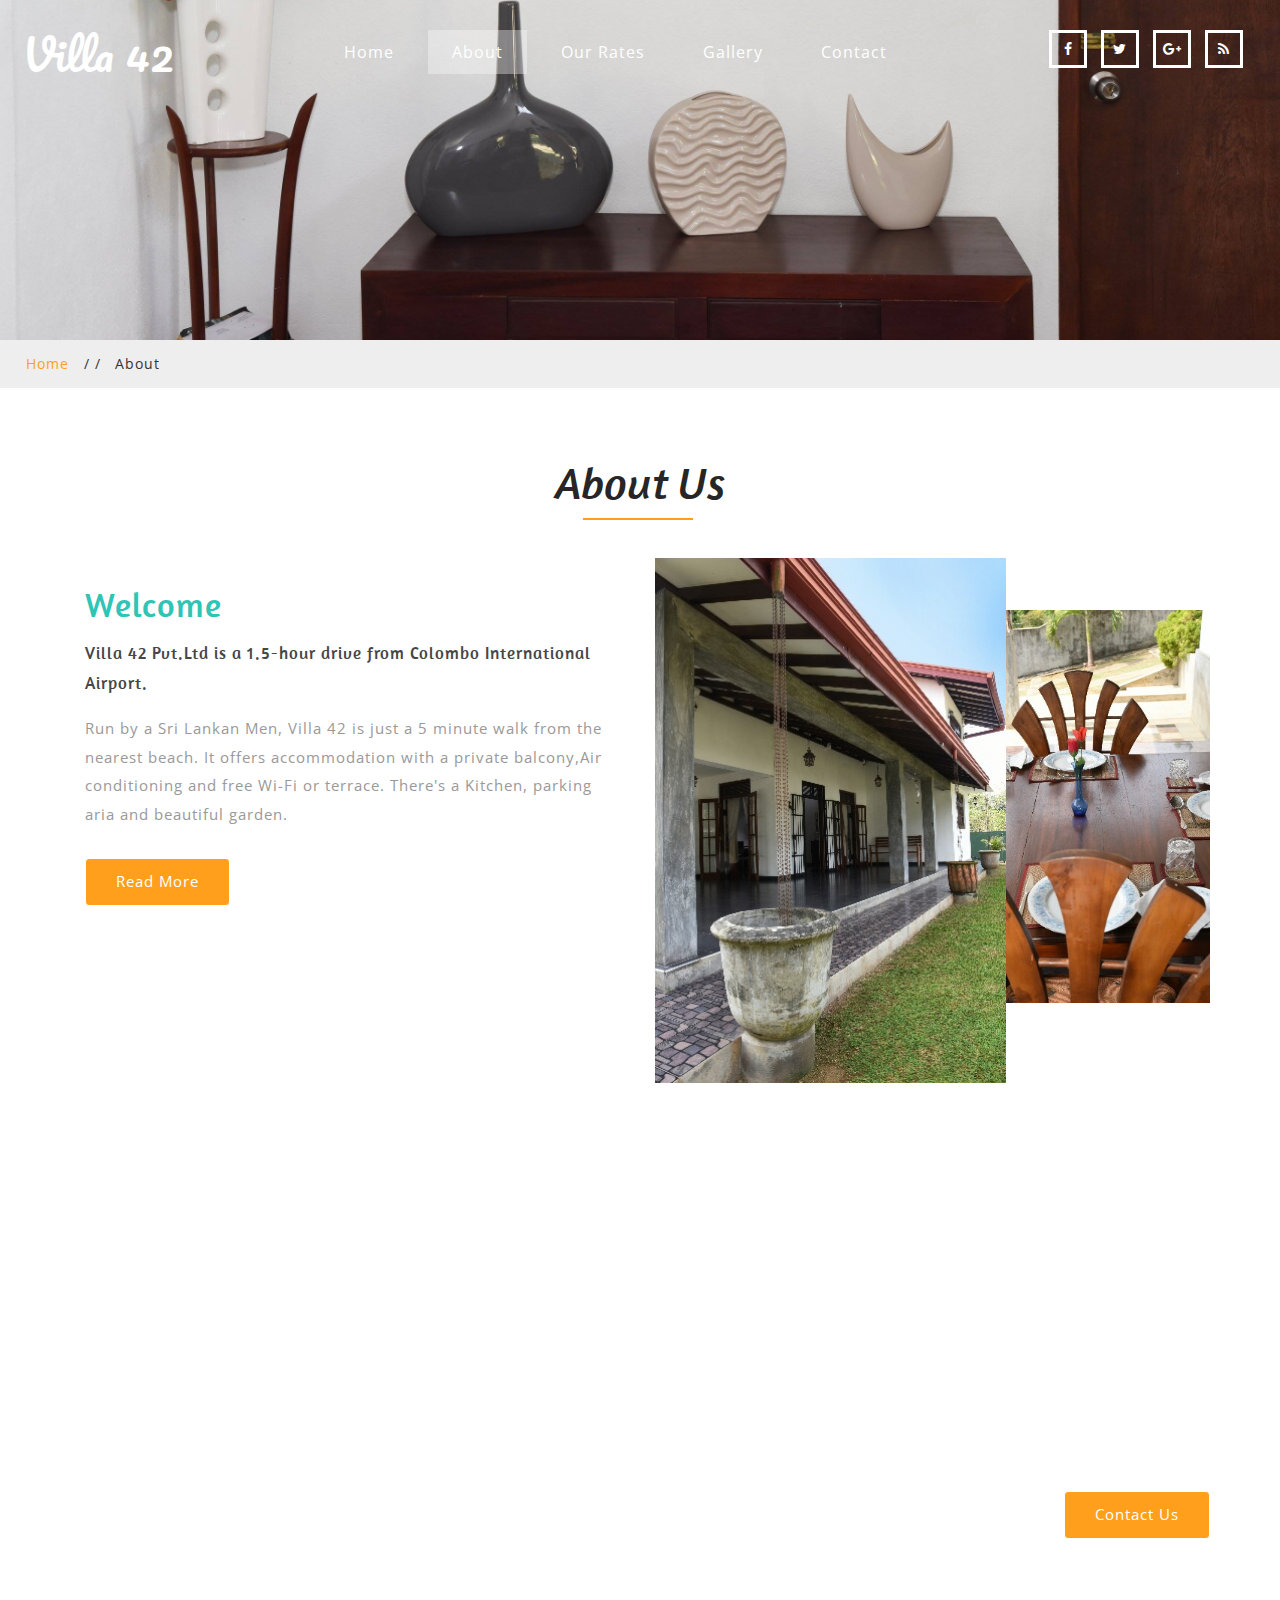
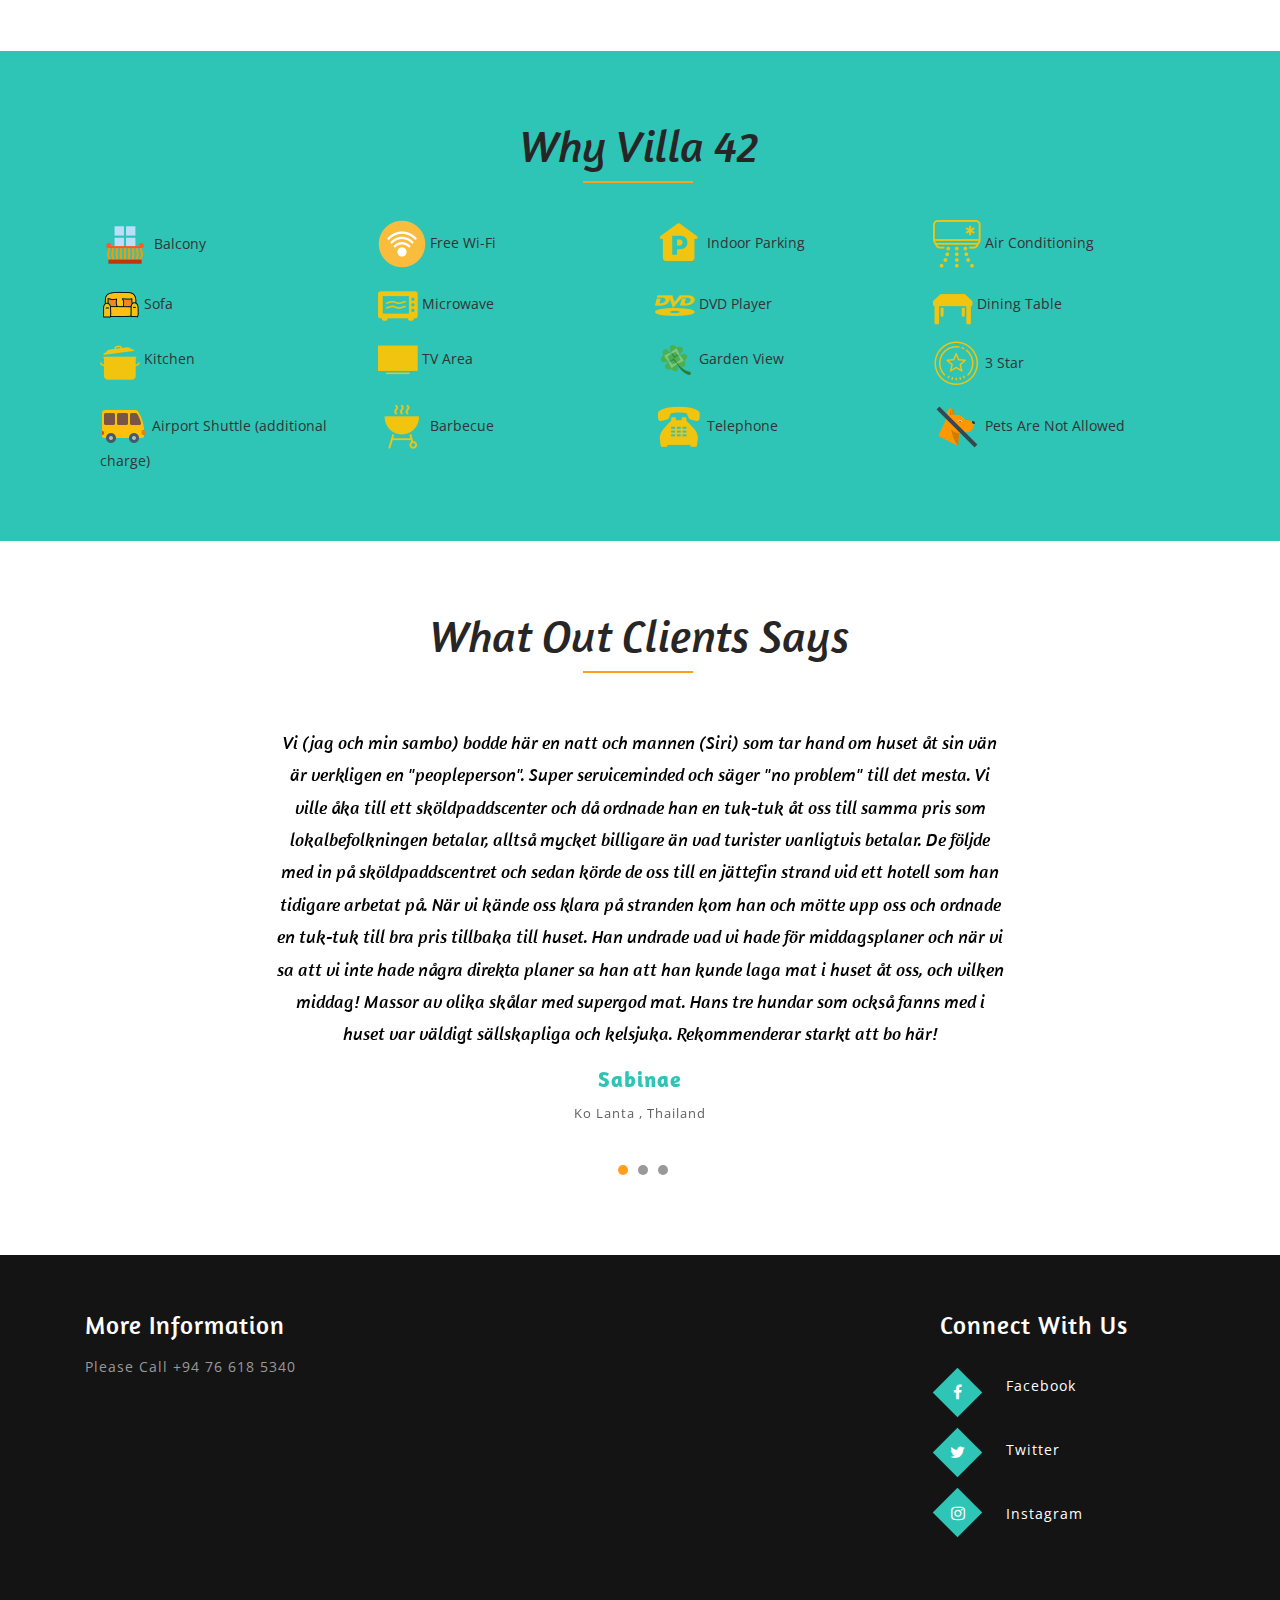
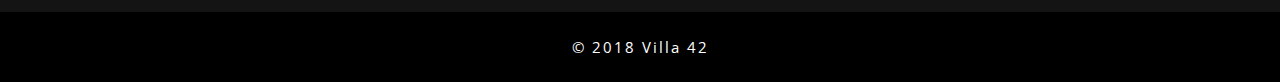
==== about.html @ 4c515edf "initial" ====
<!DOCTYPE html>
<html lang="zxx">

    <head>
        <title>Villa 42 ahungalla  Travel Category Bootstrap Responsive WebSite</title>
        <!-- Meta tag Keywords -->
        <meta name="viewport" content="width=device-width, initial-scale=1">
        <meta charset="UTF-8" />
        <meta name="keywords" content="Villa 42 ahungalla  Travel Category Bootstrap Responsive WebSite, Android Compatible web template, Smartphone Compatible web template, free webdesigns for Nokia, Samsung, LG, SonyEricsson, Motorola web design"
              />
        
        <script>
            addEventListener("load", function () {
                setTimeout(hideURLbar, 0);
            }, false);

            function hideURLbar() {
                window.scrollTo(0, 1);
            }
        </script>
        <!--// Meta tag Keywords -->

        <!-- Custom-Files -->
        <link rel="stylesheet" href="css/bootstrap.css">
        <!-- Bootstrap-Core-CSS -->
        <link rel="stylesheet" href="css/style.css" type="text/css" media="all" />
        <!-- Style-CSS -->
        <link href="css/font-awesome.css" rel="stylesheet">
        <!-- Font-Awesome-Icons-CSS -->
        <!-- //Custom-Files -->

        <!-- Web-Fonts -->
        
        <link href="//fonts.googleapis.com/css?family=Pacifico&amp;subset=cyrillic,latin-ext,vietnamese" rel="stylesheet">
        <link href="//fonts.googleapis.com/css?family=Amaranth:400,400i,700,700i" rel="stylesheet">
        <link href="//fonts.googleapis.com/css?family=Open+Sans:300,300i,400,400i,600,600i,700,700i,800,800i" rel="stylesheet">
        <!-- //Web-Fonts -->

    </head>

    <body>
        <!-- header -->
        <div class="header-w3l">
            <!-- navigation -->
            <div class="nav-agile">
                <nav class="navbar navbar-default">
                    <div class="navbar-header logo-w3layouts">
                        <button type="button" class="navbar-toggle collapsed" data-toggle="collapse" data-target="#bs-example-navbar-collapse-1">
                            <span class="sr-only">Toggle navigation</span>
                            <span class="icon-bar"></span>
                            <span class="icon-bar"></span>
                            <span class="icon-bar"></span>
                        </button>
                        <!-- logo -->
                        <h1>
                            <a href="index.html">Villa 42</a>
                        </h1>
                        <!-- //logo -->
                    </div>
                    <!-- navbar-header -->
                    <div class="collapse navbar-collapse" id="bs-example-navbar-collapse-1">
                        <div class="w3l-navtop">
                            <ul class="nav navbar-nav navbar-right">
                                <li>
                                    <a href="index.html">Home</a>
                                </li>
                                <li>
                                    <a href="about.html" class="active">About</a>
                                </li>
                                <li>

                                    <a href="ourRates.html">Our Rates</a>

                                </li>
                                <li>
                                    <a href="gallery.html">Gallery</a>
                                </li>
                                <li>
                                    <a href="contact.html">Contact</a>
                                </li>
                            </ul>
                        </div>
                        <!-- social icons -->
                        <div class="social-icons">
                            <ul>
                                <li>
                                    <a href="#" class="fa fa-facebook icon-border facebook"> </a>
                                </li>
                                <li>
                                    <a href="#" class="fa fa-twitter icon-border twitter"> </a>
                                </li>
                                <li>
                                    <a href="#" class="fa fa-google-plus icon-border googleplus"> </a>
                                </li>
                                <li>
                                    <a href="#" class="fa fa-rss icon-border rss"> </a>
                                </li>
                            </ul>
                        </div>
                        <!-- //social icons -->
                        <div class="clearfix"> </div>
                    </div>
                </nav>
                <div class="clearfix"> </div>
            </div>
        </div>
        <!-- //navigation -->
        <!-- //header -->

        <!-- banner -->
        <div class="inner_banner_agile">

        </div>
        <!--//banner -->
        <!-- short -->
        <div class="services-breadcrumb">
            <div class="inner_breadcrumb">
                <ul class="short_ls">
                    <li>
                        <a href="index.html">Home</a>
                        <span>/ /</span>
                    </li>
                    <li>About</li>
                </ul>
            </div>
        </div>
        <!-- //short-->
        <!-- //banner -->

        <!-- about -->
        <div class="welcome" id="about">
            <div class="container">
                <h3 class="title">About Us</h3>
                <div class="col-md-6 welcome-left">
                    <h3>Welcome</h3>
                    <h4>Villa 42 Pvt.Ltd is a 1.5-hour drive from Colombo 
                        International Airport.</h4>
                    <p>Run by a Sri Lankan Men, Villa 42 is just a 5 minute walk from the 
                        nearest beach. It offers accommodation with a private balcony,Air conditioning and free Wi-Fi or 
                        terrace. There's a Kitchen, parking aria and beautiful garden.
                    </p>
                    <div class="readmore-w3-agileits about-read">
                        <a href="#" data-toggle="modal" data-target="#myModal1">Read More</a>
                    </div>
                </div>
                <div class="col-md-6 welcome-right">
                    <div class="welcome-right-top">
                        <img src="images/ab.jpg" alt="Beauty">
                    </div>
                    <div class="welcome-right-bottom">
                        <img src="images/ab1.jpg" alt="Beauty">
                    </div>
                    <div class="clearfix"> </div>
                </div>
                <div class="clearfix"> </div>
            </div>
        </div>
        <!-- modal (popup) -->
        <div class="modal fade" id="myModal1" tabindex="-1" role="dialog">
            <div class="modal-dialog">
                <!-- Modal content-->
                <div class="modal-content">
                    <div class="modal-header">
                        <button type="button" class="close" data-dismiss="modal">&times;</button>
                        <h4>Vills 42</h4>
                        <p>Accomadations</p>
                        <img src="images/3.jpg" alt="" />
                        <span>All rooms are equipped with air conditioning and free Wi-Fi. The rooms have a seating area and a private
                            bathroom. Enjoy garden views in all rooms.
                            A continental or Asian breakfast can be enjoyed at the property.

                            A variety of popular activities are available in the area around the property, including cycling and fishing.


                            Hikkaduwa is 21 km from the accommodation, while Bentota is 13 km away. </span>
                    </div>
                </div>

            </div>
        </div>
        <!-- //modal (popup) -->
        <!-- //about -->

        <!-- middle section -->
        <div class="middle-w3l">
            <div class="container">
                <div class="middle-left-w3l">
                    <h4>Find Travel Perfection With the Professionalism of Experts</h4>

                    <div class="readmore-w3-agileits about-read">
                        <a href="contact.html">Contact Us</a>
                    </div>
                </div>
            </div>
        </div>
        <!-- //middle section -->



        <!-- services -->
        <div class="wthree_services" id="services">
            <div class="container">
                <h3 class="title">Why Villa 42</h3>
                <div class="col-md-12 col-xs-12">
                    <div class="col-md-3 col-xs-3">
                        <img src="[data-uri]">
                        <span>Balcony</span>
                    </div>
                    <div class="col-md-3 col-xs-3">
                        <img src="[data-uri]">
                        <span>Free Wi-Fi</span>
                    </div>
                    <div class="col-md-3 col-xs-3">
                        <img src="[data-uri]">
                        <span>Indoor Parking</span>
                    </div>
                    <div class="col-md-3 col-xs-3">
                        <img src="[data-uri]">
                        <span>Air Conditioning</span>
                    </div>
                </div>
                    <div class="col-md-12 col-xs-12" style="margin-top: 15px">
                    <div class="col-md-3 col-xs-3">
                        <img src="[data-uri]">
                        <span>Sofa</span>
                    </div>
                    <div class="col-md-3 col-xs-3">
                        <img src="[data-uri]">
                        <span>Microwave</span>
                    </div>
                    <div class="col-md-3 col-xs-3">
                        <img src="[data-uri]">
                        <span>DVD Player</span>
                    </div>
                    <div class="col-md-3 col-xs-3">
                        <img src="[data-uri]">
                        <span>Dining Table</span>
                    </div>
                </div>
                <div class="col-md-12 col-xs-12" style="margin-top: 15px">
                    <div class="col-md-3 col-xs-3">
                        <img src="[data-uri]">
                        <span>Kitchen</span>
                    </div>
                    <div class="col-md-3 col-xs-3">
                        <img src="[data-uri]">
                        <span>TV Area</span>
                    </div>
                    <div class="col-md-3 col-xs-3">
                        <img src="[data-uri]">
                        <span>Garden View</span>
                    </div>
                    <div class="col-md-3 col-xs-3">
                        <img src="[data-uri]">
                        <span>3 Star </span>
                    </div>
                </div>
                <div class="col-md-12 col-xs-12" style="margin-top: 15px">
                    <div class="col-md-3 col-xs-3">
                        <img src="[data-uri]">
                        <span>Airport Shuttle (additional charge)</span>
                    </div>
                    <div class="col-md-3 col-xs-3">
                        <img src="[data-uri]">
                        <span>Barbecue</span>
                    </div>
                    <div class="col-md-3 col-xs-3">
                        <img src="[data-uri]">
                        <span>Telephone</span>
                    </div>
                    <div class="col-md-3 col-xs-3">
                        <img src="[data-uri]">
                        <span>Pets Are Not Allowed </span>
                    </div>
                </div>


                <!-- //another-section -->
            </div>
        </div>
        <!-- //services -->

        <!-- testimonials -->
        <div class="testimonials">
            <div class="container">
                <h3 class="title">What Out Clients Says</h3>

                <div class="w3_testimonials_grids">
                    <section class="slider">
                        <div class="flexslider">
                            <ul class="slides">
                                <li>
                                    <div class="w3_testimonials_grid">
                                        <h4>
                                            <i>
                                                Vi (jag och min sambo) bodde här en natt och mannen (Siri) som tar hand om huset åt sin vän är verkligen en "peopleperson". Super serviceminded och säger "no problem" till det mesta. Vi ville åka till ett sköldpaddscenter och då ordnade han en tuk-tuk åt oss till samma pris som lokalbefolkningen betalar, alltså mycket billigare än vad turister vanligtvis betalar. De följde med in på sköldpaddscentret och sedan körde de oss till en jättefin strand vid ett hotell som han tidigare arbetat på. När vi kände oss klara på stranden kom han och mötte upp oss och ordnade en tuk-tuk till bra pris tillbaka till huset. Han undrade vad vi hade för middagsplaner och när vi sa att vi inte hade några direkta planer sa han att han kunde laga mat i huset åt oss, och vilken middag! Massor av olika skålar med supergod mat. Hans tre hundar som också fanns med i huset var väldigt sällskapliga och kelsjuka. Rekommenderar starkt att bo här!
                                            </i>
                                        </h4>
                                        <h5>Sabinae</h5>
                                        <p>Ko Lanta , Thailand</p>
                                    </div>
                                </li>
                                <li>
                                    <div class="w3_testimonials_grid">
                                        <img src="images/te2.jpg" alt=" " class="img-responsive" />
                                        <h4>
                                            <i>
                                                "Siri" is one of he best housekeeper !!! villa is very good and comfortable ! Food is very delicious 👍🏻 We are very satisfied! Very good 

                                            </i>
                                        </h4>
                                        <h5>joena</h5>
                                        <p>France</p>
                                    </div>
                                </li>
                                <li>
                                    <div class="w3_testimonials_grid">
                                        <img src="images/te3.jpg" alt=" " class="img-responsive" />
                                        <h4>
                                            <i>
                                                Остановились в данной вилле на неделю. Приветливый хозяин, чистые комнаты, горячая и холодная вода. В номера были только вентиляторы, но я видел что хозяин планировал установить кондиционеры.
                                                Вилла расположена в 30 минутах ходьбы до пляжа. Дорога полностью асфальтирована. По пути есть магазины с фруктами и продуктами. Владелец может организовать трансфер и покупку продукции и сувениров, а также может приготовить завтрак, обед и ужин. 
                                                Место очень красивое. 
                                                Реко.
                                            </i>
                                        </h4>
                                        <h5>Aleksandra V</h5>
                                        <p>Russia</p>
                                    </div>
                                </li>
                            </ul>
                        </div>
                    </section>

                </div>
            </div>
        </div>
        <!-- //testimonials -->

        <!-- footer -->
        <div class="footer">
            <div class="container">
                <div class="footer-row w3layouts-agile">
                    <div class="col-md-4 col-xs-4 footer-grids">
                        <h2>More Information</h2>
                        <p class="footer-one-w3ls">Please Call +94 76 618 5340 </p>
                    </div>
                    <div class="col-md-5 col-xs-5 footer-grids w3l-agileits">

                    </div>
                    <div class="col-md-3 col-xs-3 footer-grids social-agileits">
                        <h3>Connect With Us</h3>
                        <div class="social-w3l">
                            <ul>
                                <li>
                                    <a href="#" class="wthree_facebook">
                                        <i class="fa fa-facebook" aria-hidden="true"></i>
                                    </a>
                                </li>
                                <li>
                                    <a href="#" class="wthree_twitter">
                                        <i class="fa fa-twitter" aria-hidden="true"></i>
                                    </a>
                                </li>
                                <li>
                                    <a href="#" class="wthree_instagram">
                                        <i class="fa fa-instagram" aria-hidden="true"></i>
                                    </a>
                                </li>
                            </ul>
                        </div>
                        <div class="social-w3r">
                            <ul>
                                <li>
                                    <a href="#">Facebook</a>
                                </li>
                                <li>
                                    <a href="#">Twitter</a>
                                </li>
                                <li>
                                    <a href="#">Instagram</a>
                                </li>
                            </ul>
                        </div>
                    </div>
                    <div class="clearfix"> </div>
                </div>
            </div>
        </div>
        <!-- copyright -->
        <div class="copy-section">
            <p>© 2018 Villa 42
            </p>
        </div>
        <!-- //copyright -->
        <!-- //footer -->


        <!-- Js files -->
        <!-- JavaScript -->
        <script src="js/jquery-2.2.3.min.js"></script>
        <!-- Default-JavaScript-File -->
        <script src="js/bootstrap.js"></script>
        <!-- Necessary-JavaScript-File-For-Bootstrap -->

        <!-- flexSlider (for testimonials) -->
        <link rel="stylesheet" href="css/flexslider.css" type="text/css" media="screen" property="" />
        <script defer src="js/jquery.flexslider.js"></script>
        <script>
            $(window).load(function () {
                $('.flexslider').flexslider({
                    animation: "slide",
                    start: function (slider) {
                        $('body').removeClass('loading');
                    }
                });
            });
        </script>
        <!-- //flexSlider (for testimonials) -->

        <!-- smooth scrolling -->
        <script src="js/SmoothScroll.min.js"></script>
        <!-- //smooth scrolling -->

        <!-- start-smoth-scrolling -->
        <script src="js/move-top.js"></script>
        <script src="js/easing.js"></script>
        <script>
            jQuery(document).ready(function ($) {
                $(".scroll").click(function (event) {
                    event.preventDefault();
                    $('html,body').animate({
                        scrollTop: $(this.hash).offset().top
                    }, 1000);
                });
            });
        </script>
        <!-- start-smoth-scrolling -->

        <!-- smooth scrolling-bottom-to-top -->
        <script>
            $(document).ready(function () {
                /*
                 var defaults = {
                 containerID: 'toTop', // fading element id
                 containerHoverID: 'toTopHover', // fading element hover id
                 scrollSpeed: 1200,
                 easingType: 'linear' 
                 };
                 */
                $().UItoTop({
                    easingType: 'easeOutQuart'
                });
            });
        </script>
        <a href="#" id="toTop" style="display: block;">
            <span id="toTopHover" style="opacity: 1;"> </span>
        </a>
        <!-- //smooth scrolling-bottom-to-top -->
        <!-- //Js files -->
        <!-- WhatsHelp.io widget -->
        <script type="text/javascript">
            (function () {
                var options = {
                    facebook: "179689912731201", // Facebook page ID
                    whatsapp: "+94766185340", // WhatsApp number
                    call_to_action: "Message us", // Call to action
                    button_color: "#FF6550", // Color of button
                    position: "left", // Position may be 'right' or 'left'
                    order: "facebook,whatsapp", // Order of buttons
                };
                var proto = document.location.protocol, host = "whatshelp.io", url = proto + "//static." + host;
                var s = document.createElement('script');
                s.type = 'text/javascript';
                s.async = true;
                s.src = url + '/widget-send-button/js/init.js';
                s.onload = function () {
                    WhWidgetSendButton.init(host, proto, options);
                };
                var x = document.getElementsByTagName('script')[0];
                x.parentNode.insertBefore(s, x);
            })();
        </script>
        <!-- /WhatsHelp.io widget -->

    </body>

</html>
---- css/style.css ----
body {
    padding: 0;
    margin: 0;
    background: #FFF;
    font-family: 'Open Sans', sans-serif;
}

body a {
    transition: 0.5s all;
    -webkit-transition: 0.5s all;
    -moz-transition: 0.5s all;
    -o-transition: 0.5s all;
    -ms-transition: 0.5s all;
    text-decoration: none;
}

body a:hover {
    text-decoration: none;
}

body a:focus,
a:hover {
    text-decoration: none;
}

input[type="button"],
input[type="submit"] {
    transition: 0.5s all;
    -webkit-transition: 0.5s all;
    -moz-transition: 0.5s all;
    -o-transition: 0.5s all;
    -ms-transition: 0.5s all;
}

h1,
h2,
h3,
h4,
h5,
h6 {
    margin: 0;
    padding: 0;
    font-family: 'Amaranth', sans-serif;
}

p {
    margin: 0;
    padding: 0;
    font-family: 'Open Sans', sans-serif;
    font-size: 15px;
    letter-spacing: 1px;
    line-height: 1.9;
    color: #999;
}

ul,
ol {
    margin: 0;
    padding: 0;
}

label {
    margin: 0;
}

a:focus,
a:hover {
    text-decoration: none;
    outline: none
}

/*-- //Reset Code --*/

/*-- header --*/

.header-w3l {
    position: absolute;
    z-index: 999;
    width: 100%;
    margin-top: 30px;
}

/*-- logo --*/

.logo-w3layouts h1 a {
    color: #fff;
    font-size: 43px;
    font-family: 'Pacifico', cursive;
    margin-left: 22px;
    display: inline-block;
}

/*-- //logo --*/

.w3l-navtop {
    float: left;
    width: 60%;
}

.navbar-default {
    background: none;
    border: none;
}

.navbar-default .navbar-nav>.active>a,
.navbar-default .navbar-nav>.active>a:hover,
.navbar-default .navbar-nav>.active>a:focus {
    color: #99abd5;
    background: none !important;
}

.navbar-default .navbar-nav>li>a {
    font-size: 16px;
    color: #fff;
    letter-spacing: 1px;
    padding: 12px 24px;
    margin: 0 5px;
}

.navbar-default .navbar-nav>li>a:hover,
.navbar-default .navbar-nav>li>a:focus,
.navbar-default .navbar-nav li a.active {
    color: #fff;
    background: rgba(253, 251, 251, 0.36);
}

.navbar-right {
    margin-right: 0px;
}

.navbar-collapse {
    padding: 0;
}

/*-- nav-effect --*/

.nav>li {
    border-right: none;
}

.navbar-nav>li>.dropdown-menu {
    margin-top: 10px;
}

.dropdown-menu li a.active {
    background-color: #2ec4b6 !important;
}

/*-- //nav-effect --*/

.navbar-default .navbar-brand {
    color: #fff;
}

.navbar-default .navbar-brand:hover,
.navbar-default .navbar-brand:focus {
    color: #fff;
    background-color: transparent;
}

.navbar-brand {
    height: initial;
    padding: 0;
    font-size: 18px;
    line-height: initial;
}

.navbar {
    margin-bottom: 0;
}

.agile_short_dropdown {
    border-radius: 0;
    background: #ffffff;
    text-align: center;
    padding: 0;
    border: none;
}

.agile_short_dropdown li a {
    text-transform: capitalize;
    color: #212121;
    letter-spacing: 1.5px;
    font-size: 14px;
    font-weight: 600;
    padding: .8em 0;
    border-bottom: 1px solid #ececef;
}

.agile_short_dropdown>li>a:hover {
    color: #fff;
    text-decoration: none;
    background-color: #2ec4b6;
}

.navbar-default .navbar-nav>.open>a,
.navbar-default .navbar-nav>.open>a:hover,
.navbar-default .navbar-nav>.open>a:focus {
    color: #fff;
    background: rgba(253, 251, 251, 0.36);
}

.navbar-right .dropdown-menu {
    right: -17%;
}

/* navigation */

/*-- social-icons --*/

.social-icons {
    float: right;
    width: 23%;
    text-align: center;
}

.social-icons ul li {
    display: inline-block;
}

.social-icons ul li a.fa {
    font-size: 1em;
    color: #fff;
    line-height: 2.8em;
    text-align: center;
    vertical-align: top;
    overflow: hidden;
    margin: 0 5px;
    width: 38px;
    height: 38px;
}

.icon-border {
    position: relative;
}

.icon-border::before,
.icon-border::after {
    display: block;
    position: absolute;
    top: 0;
    left: 0;
    width: 100%;
    height: 100%;
    content: "";
}

.icon-border::before {
    z-index: 1;
    -webkit-transition: box-shadow 0.3s;
    -moz-transition: box-shadow 0.3s;
    -o-transition: box-shadow 0.3s;
    -ms-transition: box-shadow 0.3s;
    transition: box-shadow 0.3s;
}

.icon-border::before {
    -webkit-box-shadow: inset 0 0 0 3px #fff;
    -moz-box-shadow: inset 0 0 0 3px #fff;
    -o-box-shadow: inset 0 0 0 3px #fff;
    -ms-box-shadow: inset 0 0 0 3px #fff;
    box-shadow: inset 0 0 0 3px #fff;
}

/* facebook */

.icon-border.facebook:hover::before {
    -webkit-box-shadow: inset 0 0 0 48px #3b5998;
    -moz-box-shadow: inset 0 0 0 48px #3b5998;
    -o-box-shadow: inset 0 0 0 48px #3b5998;
    -ms-box-shadow: inset 0 0 0 48px #3b5998;
    box-shadow: inset 0 0 0 48px #3b5998;
}

/* twitter */

.icon-border.twitter:hover::before {
    -webkit-box-shadow: inset 0 0 0 48px #4099ff;
    -moz-box-shadow: inset 0 0 0 48px #4099ff;
    -o-box-shadow: inset 0 0 0 48px #4099ff;
    -ms-box-shadow: inset 0 0 0 48px #4099ff;
    box-shadow: inset 0 0 0 48px #4099ff;
}

/* google plus */

.icon-border.googleplus:hover::before {
    -webkit-box-shadow: inset 0 0 0 48px #d34836;
    -moz-box-shadow: inset 0 0 0 48px #d34836;
    -o-box-shadow: inset 0 0 0 48px #d34836;
    -ms-box-shadow: inset 0 0 0 48px #d34836;
    box-shadow: inset 0 0 0 48px #d34836;
}

/* rss */

.icon-border.rss:hover::before {
    -webkit-box-shadow: inset 0 0 0 48px #ee802f;
    -moz-box-shadow: inset 0 0 0 48px #ee802f;
    -o-box-shadow: inset 0 0 0 48px #ee802f;
    -ms-box-shadow: inset 0 0 0 48px #ee802f;
    box-shadow: inset 0 0 0 48px #ee802f;
}

/*-- //social-icons --*/

/*--banner-slider--*/

.slider-img {
    background: url(../images/2.jpg) no-repeat 0px 0px;
    background-size: cover;
    -webkit-background-size: cover;
    -moz-background-size: cover;
    -o-background-size: cover;
    -ms-background-size: cover;
    min-height: 794px;
}

.slider-img-2 {
    background: url(../images/1.jpg) no-repeat 0px 0px;
    background-size: cover;
    -webkit-background-size: cover;
    -moz-background-size: cover;
    -o-background-size: cover;
    -ms-background-size: cover;
    min-height: 794px;
}

.slider-img-3 {
    background: url(../images/3.jpg) no-repeat 0px 0px;
    background-size: cover;
    -webkit-background-size: cover;
    -moz-background-size: cover;
    -o-background-size: cover;
    -ms-background-size: cover;
    min-height: 794px;
}

.slider_banner_info {
    padding-top: 18em;
    text-align: center;
    width: 60%;
    margin: 0 auto;
}

.slider_banner_info h4 {
    font-size: 60px;
    color: #fff;
    font-weight: 600;
    letter-spacing: 3px;
    text-shadow: 1px 6px 9px #000;
}

.slider_banner_info h4 span {
    color: #ff9f1c;
}

.slider_banner_info p {
    color: #fff;
    font-size: 15px;
    letter-spacing: 3px;
    text-shadow: 2px 2px 3px #000;
    margin: 20px 0 50px;
}

.readmore-w3-agileits a {
    border: 1px solid #fff;
    background: rgba(16, 16, 16, 0.59);
    display: inline-block;
    text-decoration: none;
    color: #fff;
    font-size: 15px;
    letter-spacing: 1px;
    padding: 12px 30px;
    transition: 0.5s all;
    -webkit-transition: 0.5s all;
    -moz-transition: 0.5s all;
    -o-transition: 0.5s all;
    -ms-transition: 0.5s all;
}

.readmore-w3-agileits a:hover {
    color: #fff;
    background: #000;
    transition: 0.5s all;
    -webkit-transition: 0.5s all;
    -moz-transition: 0.5s all;
    -o-transition: 0.5s all;
    -ms-transition: 0.5s all;
}

/*-- model --*/

.modal-header h4 {
    color: #ff9f1c;
    font-size: 34px;
    letter-spacing: 2px;
    text-align: center;
    font-family: 'Pacifico', cursive;
}

.modal-header p {
    color: #000;
    font-size: 13px;
    text-align: center;
    margin: 10px 0;
}

.modal-header span {
    font-size: 15px;
    color: #999;
    letter-spacing: 1px;
    line-height: 1.9;
    display: inline-block;
    margin-top: 20px;
}

.modal-header img {
    float: left;
    width: 100%;
}

.modal-header {
    padding: 20px;
}

/*-- //model --*/

/* slider */

#slider2,
#slider3 {
    box-shadow: none;
    -moz-box-shadow: none;
    -webkit-box-shadow: none;
    margin: 0 auto;
}

.rslides_tabs li:first-child {
    margin-left: 0;
}

.rslides_tabs .rslides_here a {
    background: rgba(255, 255, 255, .1);
    color: #fff;
    font-weight: bold;
}

.events {
    list-style: none;
}

.callbacks {
    position: relative;
    list-style: none;
    overflow: hidden;
    width: 100%;
    padding: 0;
    margin: 0;
}

.callbacks li {
    position: absolute;
    width: 100%;
}

.callbacks img {
    position: relative;
    z-index: 1;
    height: auto;
    border: 0;
}

.callbacks .caption {
    display: block;
    position: absolute;
    z-index: 2;
    font-size: 20px;
    text-shadow: none;
    color: #fff;
    left: 0;
    right: 0;
    padding: 10px 20px;
    margin: 0;
    max-width: none;
    top: 10%;
    text-align: center;
}

.callbacks_nav {
    position: absolute;
    -webkit-tap-highlight-color: rgba(0, 0, 0, 0);
    bottom: -35%;
    left: 0;
    z-index: 3;
    text-indent: -9999px;
    overflow: hidden;
    text-decoration: none;
    width: 32px;
    height: 32px;
    display: none;
}

.callbacks_nav:hover {
    opacity: 0.5;
}

.callbacks_nav.next {
    left: auto;
    left: 51%;
}

.callbacks_nav.prev {
    right: auto;
    background-position: left top;
    left: 46%;
}

#slider3-pager a {
    display: inline-block;
}

#slider3-pager span {
    float: left;
}

#slider3-pager span {
    width: 100px;
    height: 15px;
    background: #fff;
    display: inline-block;
    border-radius: 30em;
    opacity: 0.6;
}

#slider3-pager .rslides_here a {
    background: #FFF;
    border-radius: 30em;
    opacity: 1;
}

#slider3-pager a {
    padding: 0;
}

#slider3-pager li {
    display: inline-block;
}

.rslides {
    position: relative;
    list-style: none;
    overflow: hidden;
    width: 100%;
    padding: 0;
}

.rslides li {
    -webkit-backface-visibility: hidden;
    position: absolute;
    display: none;
    width: 100%;
    left: 0;
    top: 0;
}

.rslides li {
    position: relative;
    display: block;
    float: left;
}

.rslides img {
    height: auto;
    border: 0;
}

.slider {
    position: relative;
}

.callbacks_tabs {
    list-style: none;
    position: absolute;
    bottom: 6%;
    left: 47%;
    padding: 0;
    margin: 0;
    z-index: 990;
    display: block;
    text-align: center;
}

.slider-top span {
    font-weight: 600;
}

.callbacks_tabs li {
    display: inline-block;
    margin: 0 5px;
}

/*----*/

.callbacks_tabs a {
    visibility: hidden;
}

.callbacks_tabs a:after {
    content: "\f111";
    font-size: 0;
    font-family: FontAwesome;
    visibility: visible;
    display: block;
    height: 14px;
    width: 14px;
    display: inline-block;
    background: #fff;
    border-radius: 50%;
    -webkit-border-radius: 50%;
    -o-border-radius: 50%;
    -moz-border-radius: 50%;
    -ms-border-radius: 50%;
}

.callbacks_here a:after {
    background: #ff9f1c;
}

/*-- //Slider --*/

/*-- welcome --*/

.welcome {
    padding: 5em 0 9em;
}

h3.title {
    color: #272525;
    font-size: 45px;
    text-align: center;
    font-style: italic;
    margin-bottom: 50px;
    position: relative;
}

h3.title:before {
    content: "";
    background: #ff9f1c;
    position: absolute;
    width: 110px;
    height: 2px;
    bottom: -25%;
    left: 45%;
}

.welcome-right {
    position: relative;
}

.welcome-left {
    margin-top: 2em;
}

.welcome-left h3 {
    color: #2ec4b6;
    font-size: 36px;
    letter-spacing: 1px;
}

.welcome-left h4 {
    color: #464646;
    font-size: 17px;
    line-height: 1.8;
    margin: 15px 0;
    letter-spacing: 1px;
}

.readmore-w3-agileits.about-read a {
    background: #ff9f1c;
    margin-top: 30px;
    border-radius: 4px;
}

.readmore-w3-agileits.about-read a:hover {
    background: #000;
}

.welcome-right-top img {
    width: 65%;
}

.welcome-right-bottom {
    position: absolute;
    top: 10%;
    z-index: -1;
    left: 54%;
}

.welcome-right-bottom img {
    width: 100%;
}

/*-- middle section --*/

.middle-w3l {
    background: url(../images/bg1.jpg) no-repeat fixed;
    background-size: cover;
    -webkit-background-size: cover;
    -moz-background-size: cover;
    -o-background-size: cover;
    -moz-background-size: cover;
    padding: 10em 0 8em;
}

.middle-left-w3l {
    text-align: right;
    width: 70%;
    float: right;
}

.middle-left-w3l h4 {
    color: #fff;
    font-size: 40px;
    line-height: 1.4;
}

.middle-left-w3l p {
    color: #fff;
    margin: 10px 0 20px;
}

/*-- //middle section --*/

/*-- tours section --*/

.trips-section,
.wthree_services,
.testimonials,
.team,
.w3_wthree_agileits_icons,
.typo,
.gallery,
.contact {
    padding: 5em 0;
}

.exce-grid1-mmstyle img {
    width: 100%;
}

.grid-ec1 {
    padding: 30px;
    border: 1px solid rgba(0, 0, 0, 0.25);
}

.grid-ec1 h3 {
    color: #000;
    font-size: 25px;
    line-height: 1.4;
}

.exce-grid1-mmstyle p {
    margin: 15px 0 20px;
}

.exce-grid1-mmstyle h4 {
    color: #3c3c3c;
    letter-spacing: 1px;
}

.exce-grid1-mmstyle i {
    color: #ff9f1c;
    font-size: 20px;
    margin-right: 12px;
}

.exce-grid1-mmstyle h4.w3l-name {
    margin-top: 14px;
}

/*-- //tours section --*/

/*-- services --*/

.wthree_services {
    background: #2ec4b6;
}

.wthree_services_left_grid1 {
    width: 65px;
    height: 65px;
    background: #ff9f1c;
    text-align: center;
    margin: 0 auto;
}

.wthree_services_left_grid1 i {
    font-size: 28px;
    color: #fff;
    line-height: 2.3;
}

.wthree_services_left_grid1 {
    transition: .5s ease-in;
    -webkit-transition: .5s ease-in;
    -moz-transition: .5s ease-in;
    -o-transition: .5s ease-in;
    -ms-transition: .5s ease-in;
}

.wthree_services_left:hover .wthree_services_left_grid1 {
    -webkit-transform: scale(1.10) translateZ(0px);
    transform: scale(1.10) translateZ(0px);
    -moz-transform: scale(1.10) translateZ(0px);
    -o-transform: scale(1.10) translateZ(0px);
    -ms-transform: scale(1.10) translateZ(0px);
    background: #000;
}

.wthree_services_left_grid_left {
    padding: 0;
}

.wthree_services_left_grid_left h3 {
    font-size: 24px;
    color: #fff;
    letter-spacing: 1px;
}

.wthree_services_left_grid_left p {
    color: #000;
    font-size: 14px;
    margin-top: 12px;
}

.wthree_about_grids {
    margin-top: 60px;
}

.wthree_about_grid_right iframe {
    width: 537px;
    height: 305px;
    border: none;
}

.wthree_about_grid_left {
    margin-top: 40px;
}

.wthree_about_grid_left h3 {
    color: #000;
    letter-spacing: 1px;
    font-size: 32px;
}

.wthree_about_grid_left p {
    color: #f3f3f3;
    margin-top: 16px;
}

/*-- //services --*/

/*-- Testimonials --*/

.testimonials span {
    color: #fff;
}

.w3_testimonials_grids {
    margin: 3em auto 0;
    width: 80%;
    text-align: center;
}

.w3_testimonials_grid h4 {
    font-size: 18px;
    color: #000;
    line-height: 1.8;
    margin: 16px auto;
    width: 80%;
}

.w3_testimonials_grid h5 {
    font-weight: 600;
    color: #2ec4b6;
    font-size: 22px;
    letter-spacing: 1px;
}

.w3_testimonials_grid p {
    color: #616060;
    margin-top: 10px;
    font-size: 13px;
}

.w3_testimonials_grid img {
    margin: 0 auto;
}

.w3_testimonials_grid {
    padding-bottom: 4em;
}

.w3_testimonials_grid h4 i img {
    margin: 0 10px !important;
    box-shadow: none;
}

/*-- //Testimonials --*/

/*-- footer --*/

.footer {
    padding: 4em 0;
    background-color: #151414;
}

.footer h3, .footer h2 {
    color: #fff;
    font-size: 25px;
    margin-bottom: 16px;
    letter-spacing: 1px;
}

p.footer-one-w3ls {
    font-size: 14px;
}

/* newsletter */

.footer-grids form {
    margin-top: 30px;
}

.footer-grids form input[type="email"] {
    width: 100%;
    padding: 12px;
    font-size: 15px;
    color: #000;
    outline: none;
    border: none;
    background: #fff;
    letter-spacing: 1px;
}

.footer-grids form input[type="submit"] {
    width: 46%;
    font-size: 16px;
    color: #fff;
    display: inherit;
    text-align: center;
    margin: 0 auto;
    outline: none;
    padding: 12px;
    border: none;
    letter-spacing: 1px;
    background: #ff9f1c;
    transition: 0.5s all;
    -webkit-transition: 0.5s all;
    -moz-transition: 0.5s all;
    -o-transition: 0.5s all;
    -ms-transition: 0.5s all;
    margin-top: 20px;
}

.footer-grids form input[type="submit"]:hover {
    background: #2ec4b6;
}

/* social icons */

.social-w3l ul li {
    display: block;
    font-weight: 600;
    margin: 1.5em 0em 1.8em;
    text-align: center;
}

.social-w3l ul li a {
    display: block;
    color: #fff;
    text-decoration: none;
    width: 35px;
    height: 35px;
    padding: 4px 0 0 0px;
    background: #2ec4b6;
    transform: rotate(45deg);
    line-height: 2em;
}

.social-w3l ul li a:hover {
    background: #fff;
    color: #2ec4b6;
}

.social-w3l {
    text-align: left;
    float: left;
    width: 26%;
}

.social-w3lr {
    float: right;
    width: 50%;
}

.social-w3l ul li a i {
    transform: rotate(-45deg);
    font-size: 16px;
}

.social-w3r ul li a {
    color: #fff;
    letter-spacing: 1px;
    margin: 22px 0;
    display: inline-block;
}

.social-w3r ul li {
    display: block;
}

/*-- copyright-starts-here --*/

.copy-section {
    padding: 1.5em 0;
    background: #000;
    text-align: center;
}

.copy-section p {
    font-size: 15px;
    color: #fff;
    letter-spacing: 2px;
}

.copy-section a {
    color: #ff9f1c;
}

/*-- //copyright-ends-here --*/

/*--//footer--*/

/*-- bottom-to-top --*/

#toTop {
    display: none;
    text-decoration: none;
    position: fixed;
    bottom: 24px;
    right: 1%;
    overflow: hidden;
    width: 64px;
    height: 64px;
    border: none;
    text-indent: 100%;
    background: url("../images/up.png") no-repeat 0px 0px;
}

#toTopHover {
    width: 64px;
    height: 64px;
    display: block;
    overflow: hidden;
    float: right;
    opacity: 0;
    -moz-opacity: 0;
    filter: alpha(opacity=0);
}

/*-- //bottom-to-top --*/

/*-- inner_page --*/

.inner_banner_agile {
    text-align: center;
    background: url(../images/1.jpg) no-repeat bottom;
    background-size: cover;
    -webkit-background-size: cover;
    -moz-background-size: cover;
    -o-background-size: cover;
    -ms-background-size: cover;
    min-height: 360px;
}

/*-- page details --*/

.services-breadcrumb {
    width: 100%;
    border: none;
    padding: 1em 0;
    background: #eee;
}

.services-breadcrumb ul li span {
    padding: 0 10px;
}

ul.short_ls {
    text-align: left;
}

ul.short_ls li {
    list-style: none;
    display: inline-block;
    letter-spacing: 1px;
    font-size: 14px;
}

.inner_breadcrumb {
    width: 96%;
    margin: 0 auto;
}

ul.short_ls li a {
    color: #ff9f1c;
    text-decoration: none;
}

/*-- //page details --*/

/*-- about-team --*/

.thumbnail.team-agileits {
    border: none;
    text-align: center;
    border-radius: 0;
    margin: 0;
    padding: 0;
}

.team .effectd-caption {
    padding: 20px;
    background: #fff;
    -webkit-box-shadow: 0px 2px 3px #ccc;
    -moz-box-shadow: 0px 2px 3px #ccc;
    box-shadow: 0px 0px 3px 1px #ccc;
    -webkit-transition: .5s all;
    -moz-transition: .5s all;
    transition: .5s all;
}

.team h4 {
    color: #2ec4b6;
    font-size: 23px;
    margin-bottom: 16px;
}

.social-lsicon a {
    color: #000;
    padding: 0 7px;
    font-size: 15px;
    transition: 0.5s all;
    -webkit-transition: 0.5s all;
    -moz-transition: 0.5s all;
    -o-transition: 0.5s all;
    -ms-transition: 0.5s all;
}

.social-lsicon a:hover {
    color: #ff9f1c;
    transition: 0.5s all;
    -webkit-transition: 0.5s all;
    -moz-transition: 0.5s all;
    -o-transition: 0.5s all;
    -ms-transition: 0.5s all;
}

/*-- //about-team --*/

/*-- icons --*/

.codes a {
    color: #999;
}

.icon-box {
    padding: 8px 15px;
    background: rgba(149, 149, 149, 0.18);
    margin: 1em 0 1em 0;
    border: 5px solid #ffffff;
    text-align: left;
    -moz-box-sizing: border-box;
    -webkit-box-sizing: border-box;
    box-sizing: border-box;
    font-size: 13px;
    transition: 0.5s all;
    -webkit-transition: 0.5s all;
    -o-transition: 0.5s all;
    -ms-transition: 0.5s all;
    -moz-transition: 0.5s all;
    cursor: pointer;
}

.icon-box:hover {
    background: #000;
    transition: 0.5s all;
    -webkit-transition: 0.5s all;
    -o-transition: 0.5s all;
    -ms-transition: 0.5s all;
    -moz-transition: 0.5s all;
}

.icon-box:hover i.fa {
    color: #fff !important;
}

.icon-box:hover a.agile-icon {
    color: #fff !important;
}

.codes .bs-glyphicons li {
    float: left;
    width: 12.5%;
    height: 115px;
    padding: 10px;
    line-height: 1.4;
    text-align: center;
    font-size: 12px;
    list-style-type: none;
}

.codes .bs-glyphicons .glyphicon {
    margin-top: 5px;
    margin-bottom: 10px;
    font-size: 24px;
}

.codes .glyphicon {
    position: relative;
    top: 1px;
    display: inline-block;
    font-style: normal;
    font-weight: 400;
    line-height: 1;
    -webkit-font-smoothing: antialiased;
    -moz-osx-font-smoothing: grayscale;
    color: #777;
}

.codes .bs-glyphicons .glyphicon-class {
    display: block;
    text-align: center;
    word-wrap: break-word;
}

h3.icon-subheading {
    font-size: 28px;
    color: #ff9f1c !important;
    margin: 30px 0 15px;
    font-weight: 600;
    letter-spacing: 2px;
}

h3.agileits-icons-title {
    text-align: center;
    font-size: 33px;
    color: #4c4c4c;
    font-weight: 600;
    letter-spacing: 2px;
}

.icons a {
    color: #999;
}

.icon-box i {
    margin-right: 10px !important;
    font-size: 20px !important;
    color: #282a2b !important;
}

.bs-glyphicons li {
    float: left;
    width: 18%;
    height: 115px;
    padding: 10px;
    line-height: 1.4;
    text-align: center;
    font-size: 12px;
    list-style-type: none;
    background: rgba(149, 149, 149, 0.18);
    margin: 1%;
}

.bs-glyphicons .glyphicon {
    margin-top: 5px;
    margin-bottom: 10px;
    font-size: 24px;
    color: #282a2b;
}

.bs-glyphicons .glyphicon-class {
    display: block;
    text-align: center;
    word-wrap: break-word;
}

@media (max-width:991px) {
    h3.agileits-icons-title {
        font-size: 28px;
    }
    h3.icon-subheading {
        font-size: 22px;
    }
}

@media (max-width:768px) {
    h3.agileits-icons-title {
        font-size: 28px;
    }
    h3.icon-subheading {
        font-size: 25px;
    }
    .row {
        margin-right: 0;
        margin-left: 0;
    }
    .icon-box {
        margin: 0;
    }
}

@media (max-width: 640px) {
    .icon-box {
        float: left;
        width: 50%;
    }
}

@media (max-width: 480px) {
    .bs-glyphicons li {
        width: 31%;
    }
}

@media (max-width: 414px) {
    h3.agileits-icons-title {
        font-size: 23px;
    }
    h3.icon-subheading {
        font-size: 18px;
    }
    .bs-glyphicons li {
        width: 31.33%;
    }
}

@media (max-width: 384px) {
    .icon-box {
        float: none;
        width: 100%;
    }
}

/*-- //icons --*/

/*-- Codes --*/

.well {
    font-weight: 300;
    font-size: 14px;
}

.list-group-item {
    font-weight: 300;
    font-size: 14px;
}

li.list-group-item1 {
    font-size: 14px;
    font-weight: 300;
}

.typo p {
    margin: 0;
    font-size: 14px;
    font-weight: 300;
}

.show-grid [class^=col-] {
    background: #fff;
    text-align: center;
    margin-bottom: 10px;
    line-height: 2em;
    border: 10px solid #f0f0f0;
}

.show-grid [class*="col-"]:hover {
    background: #e0e0e0;
}

.grid_3 {
    margin-bottom: 2em;
}

.xs h3,
h3.m_1 {
    color: #000;
    font-size: 1.7em;
    font-weight: 300;
    margin-bottom: 1em;
}

.grid_3 p {
    color: #999;
    font-size: 0.85em;
    margin-bottom: 1em;
    font-weight: 300;
}

.grid_4 {
    background: none;
}

.label {
    font-weight: 300 !important;
    border-radius: 4px;
}

.grid_5 {
    background: none;
    padding: 2em 0;
}

.grid_5 h3,
.grid_5 h2,
.grid_5 h1,
.grid_5 h4,
.grid_5 h5,
h3.hdg,
h3.bars {
    margin-bottom: 1em;
    color: #ff9f1c;
    font-weight: 600;
    font-size: 30px;
    letter-spacing: 2px;
}

.table>thead>tr>th,
.table>tbody>tr>th,
.table>tfoot>tr>th,
.table>thead>tr>td,
.table>tbody>tr>td,
.table>tfoot>tr>td {
    border-top: none !important;
}

.tab-content>.active {
    display: block;
    visibility: visible;
}

.pagination>.active>a,
.pagination>.active>span,
.pagination>.active>a:hover,
.pagination>.active>span:hover,
.pagination>.active>a:focus,
.pagination>.active>span:focus {
    z-index: 0;
}

.badge-primary {
    background-color: #03a9f4;
}

.badge-success {
    background-color: #22cdf3;
}

.badge-warning {
    background-color: #ffc107;
}

.badge-danger {
    background-color: #e51c23;
}

.grid_3 p {
    line-height: 2em;
    color: #888;
    font-size: 0.9em;
    margin-bottom: 1em;
    font-weight: 300;
}

.bs-docs-example {
    margin: 1em 0;
}

section#tables p {
    margin-top: 1em;
}

.tab-container .tab-content {
    border-radius: 0 2px 2px 2px;
    border: 1px solid #e0e0e0;
    padding: 16px;
    background-color: #ffffff;
}

.table td,
.table>tbody>tr>td,
.table>tbody>tr>th,
.table>tfoot>tr>td,
.table>tfoot>tr>th,
.table>thead>tr>td,
.table>thead>tr>th {
    padding: 15px !important;
}

.table>thead>tr>th,
.table>tbody>tr>th,
.table>tfoot>tr>th,
.table>thead>tr>td,
.table>tbody>tr>td,
.table>tfoot>tr>td {
    font-size: 0.9em;
    color: #999;
    border-top: none !important;
}

.tab-content>.active {
    display: block;
    visibility: visible;
}

.label {
    font-weight: 300 !important;
}

.label {
    padding: 4px 6px;
    border: none;
    text-shadow: none;
}

.alert {
    font-size: 0.85em;
}

h1.t-button,
h2.t-button,
h3.t-button,
h4.t-button,
h5.t-button {
    line-height: 2em;
    margin-top: 0.5em;
    margin-bottom: 0.5em;
}

li.list-group-item1 {
    line-height: 2.5em;
}

.input-group {
    margin-bottom: 20px;
}

.in-gp-tl {
    padding: 0;
}

.in-gp-tb {
    padding-right: 0;
}

.list-group {
    margin-bottom: 48px;
}

.typo ol {
    margin-bottom: 44px;
}

h2.typoh2 {
    margin: 0 0 10px;
}

@media (max-width:768px) {
    .grid_5 {
        padding: 0 0 1em;
    }
    .grid_3 {
        margin-bottom: 0em;
    }
}

@media (max-width:640px) {
    h1,
    .h1,
    h2,
    .h2,
    h3,
    .h3 {
        margin-top: 0px;
        margin-bottom: 0px;
    }
    .grid_5 h3,
    .grid_5 h2,
    .grid_5 h1,
    .grid_5 h4,
    .grid_5 h5,
    h3.hdg,
    h3.bars {
        margin-bottom: .5em;
    }
    .progress {
        height: 10px;
        margin-bottom: 10px;
    }
    ol.breadcrumb li,
    .grid_3 p,
    ul.list-group li,
    li.list-group-item1 {
        font-size: 14px;
    }
    .breadcrumb {
        margin-bottom: 25px;
    }
    .well {
        font-size: 14px;
        margin-bottom: 10px;
    }
    h2.typoh2 {
        font-size: 1.5em;
    }
    .label {
        font-size: 60%;
    }
    .in-gp-tl {
        padding: 0 1em;
    }
    .in-gp-tb {
        padding-right: 1em;
    }
}

@media (max-width:480px) {
    .grid_5 h3,
    .grid_5 h2,
    .grid_5 h1,
    .grid_5 h4,
    .grid_5 h5,
    h3.hdg,
    h3.bars {
        font-size: 1.2em;
    }
    .table h1 {
        font-size: 26px;
    }
    .table h2 {
        font-size: 23px;
    }
    .table h3 {
        font-size: 20px;
    }
    .label {
        font-size: 53%;
    }
    .alert,
    p {
        font-size: 14px;
    }
    .pagination {
        margin: 20px 0 0px;
    }
    .grid_3.grid_4.w3layouts {
        margin-top: 25px;
    }
}

@media (max-width: 320px) {
    .grid_4 {
        margin-top: 18px;
    }
    h3.title {
        font-size: 1.6em;
    }
    .alert,
    p,
    ol.breadcrumb li,
    .grid_3 p,
    .well,
    ul.list-group li,
    li.list-group-item1,
    a.list-group-item {
        font-size: 13px;
    }
    .alert {
        padding: 10px;
        margin-bottom: 10px;
    }
    ul.pagination li a {
        font-size: 14px;
        padding: 5px 11px;
    }
    .list-group {
        margin-bottom: 10px;
    }
    .well {
        padding: 10px;
    }
    .nav>li>a {
        font-size: 14px;
    }
    table.table.table-striped,
    .table-bordered,
    .bs-docs-example {
        display: none;
    }
}

h3.title-w3l.w3l-2:before {
    right: 25%;
}

/*-- //Codes --*/

/*-- gallery --*/

.gallery h3.title-w3l {
    margin: 0 0 .5em;
}

.w3layouts_gallery_grids {
    padding-top: 1em;
}

.w3layouts_gallery_grid {
    margin-top: 2em;
}

.gallerie-imagebox img {
    transition: all 500ms;
    -webkit-transition: all 500ms;
    -moz-transition: all 500ms;
    -ms-transition: all 500ms;
    -o-transition: all 500ms;
}

.gallerie-imagebox .loading {
    opacity: 0.3;
}

.w3layouts_news_grid {
    overflow: hidden;
    position: relative;
}

.w3layouts_news_grid_pos {
    opacity: 0;
    position: absolute;
    top: 0;
    left: 0;
    bottom: 0;
    background-color: rgba(0, 0, 0, 0.4);
    right: 0;
    -webkit-transition: all 400ms ease;
    -moz-transition: all 400ms ease;
    transition: all 400ms ease;
}

.w3layouts_news_grid_pos {
    -webkit-transform: scale3d(0, 0, 1);
    -moz-transform: scale3d(0, 0, 1);
    -ms-transform: scale3d(0, 0, 1);
    transform: scale3d(0, 0, 1);
}

.w3ls_news_grid:hover .w3layouts_news_grid .w3layouts_news_grid_pos,
.w3_agileits_team_grid:hover .w3layouts_news_grid .w3layouts_news_grid_pos,
.w3layouts_gallery_grid:hover .w3layouts_news_grid .w3layouts_news_grid_pos {
    opacity: 1;
    -webkit-transform: scale3d(1, 1, 1);
    -moz-transform: scale3d(1, 1, 1);
    -ms-transform: scale3d(1, 1, 1);
    transform: scale3d(1, 1, 1);
}

.w3ls_news_grid:hover .wthree_text,
.w3_agileits_team_grid:hover .wthree_text,
.w3layouts_gallery_grid:hover .wthree_text {
    opacity: 1;
    -webkit-transform: translateY(0) scale3d(1, 1, 1);
    -moz-transform: translateY(0) scale3d(1, 1, 1);
    -ms-transform: translateY(0) scale3d(1, 1, 1);
    transform: translateY(0) scale3d(1, 1, 1);
    -webkit-transition: transform 400ms ease 380ms;
    -moz-transition: transform 400ms ease 380ms;
    transition: transform 400ms ease 380ms;
}

.wthree_text {
    text-align: center;
    padding: 6em 0 0;
    opacity: 0;
    -webkit-transform: translateY(0) scale3d(0, 0, 1);
    -moz-transform: translateY(0) scale3d(0, 0, 1);
    -ms-transform: translateY(0) scale3d(0, 0, 1);
    transform: translateY(0) scale3d(0, 0, 1);
    -webkit-transition: transform 400ms ease 280ms;
    -moz-transition: transform 400ms ease 280ms;
    transition: transform 400ms ease 280ms;
}

.wthree_text h3 {
    color: #fff;
    font-size: 2.5em;
}

/*-- //gallery --*/

/*-- Contact --*/

.contact-block-left {
    width: 74%;
    margin: 0 auto;
}

.contact-block-left input[type="text"],
.contact-block-left input[type="email"],
.contact-block-left textarea {
    font-size: 15px;
    color: #000;
    width: 100%;
    margin-bottom: 15px;
    padding: 15px;
    outline: none;
    border: 1px solid rgba(0, 0, 0, 0.22);
    box-shadow: 0px 2px 8px 0px rgba(0, 0, 0, 0.17);
}

.contact-block-left textarea {
    width: 100%;
    height: 12em;
}

.contact-block-left input[type="submit"] {
    background: #2ec4b6;
    color: #fff;
    font-size: 16px;
    width: 100%;
    border: none;
    padding: 14px 0;
    outline: none;
    letter-spacing: 1px;
    text-transform: uppercase;
    margin: 0 auto;
    text-align: center;
    display: inherit;
    box-shadow: 0px 2px 8px 0px rgba(0, 0, 0, 0.17);
}

.contact-block-left input[type="submit"]:hover {
    background: #000;
    transition: 0.5s all;
    -webkit-transition: 0.5s all;
    -moz-transition: 0.5s all;
    -o-transition: 0.5s all;
}

.contact-map iframe {
    width: 100%;
    height: 328px;
    border: none;
}

/* social */

.social-w3 {
    text-align: center;
}

.main ul li {
    display: block;
    width: 48%;
    float: left;
    margin:0 3px 3px 0;
}
.main ul li a {
    display: block;
    color: #fff;
    text-align: center;
    padding: 30px;
}

.main ul li.f1 {
    background: #3b5998;
}

.main ul li.f2 {
    background: #db3236;
}

.main ul li.f3 {
    background: #1dcaff;
}

.main ul li.f4 {
    background: #0077B5;
}

.main ul li.f5 {
    background: #ea4c89;
    width: 96.5%;
}

.social-contact-w3 i.fa {
    color: #fff;
    font-size: 30px;
}

.social-w3 p {
    color: #fff;
}

.main ul li a:hover {
    -webkit-transform: scale(1.1);
    transform: scale(1.1);
}

/* contact info */

.contact-seco {
    margin-top: 60px;
}

.contact-left-w3ls h3 {
    font-size: 32px;
    color: #ff9f1c;
    margin-bottom: 40px;
}

.contact-left-w3ls i {
    font-size: 30px;
    color: #2ec4b6;
}

.contact-left-w3ls h4 {
    color: #000;
    font-size: 22px;
    margin-bottom: 10px;
}

.contact-text-agileinf0 p {
    font-size: 14px;
}

.contact-left-w3ls p a {
    color: #999;
}

.contact-left-w3ls p a:hover {
    color: #ff9f1c;
}

.mail-w3 {
    padding: 30px 0;
}

/*-- //contact --*/

/*--responsive--*/

@media(max-width: 1440px) {
    .w3l-navtop {
        width: 58%;
    }
}

@media(max-width: 1366px) {
    .social-icons {
        width: 22%;
    }
    .slider_banner_info h4 {
        font-size: 56px;
    }
    .slider_banner_info p {
        font-size: 14px;
    }
    .slider-img-2,
    .slider-img,
    .slider-img-3 {
        min-height: 750px;
    }
    .slider_banner_info {
        padding-top: 17em;
    }
    .welcome-left h3 {
        font-size: 34px;
    }
}

@media(max-width: 1280px) {
    .social-icons {
        width: 21%;
    }
    .slider_banner_info p {
        font-size: 13px;
    }
    .callbacks_tabs {
        left: 46%;
    }
    .inner_banner_agile {
        min-height: 340px;
    }
}

@media(max-width: 1080px) {
    .navbar-default .navbar-nav>li>a {
        font-size: 15px;
        padding: 11px 21px;
    }
    .w3l-navtop {
        width: 54%;
    }
    .logo-w3layouts h1 a {
        font-size: 41px;
    }
    .slider_banner_info {
        padding-top: 15em;
        width: 75%;
    }
    .slider_banner_info h4 {
        font-size: 52px;
    }
    .slider-img-2,
    .slider-img,
    .slider-img-3 {
        min-height: 700px;
    }
    .welcome-left h3 {
        font-size: 32px;
    }
    .welcome-left h4 {
        font-size: 16px;
    }
    p {
        font-size: 14px;
    }
    h3.title {
        font-size: 44px;
    }
    .middle-left-w3l {
        width: 88%;
    }
    .grid-ec1 h3 {
        font-size: 23px;
    }
    .exce-grid1-mmstyle h4 {
        font-size: 16px;
    }
    .wthree_services_left_grid_left h3 {
        font-size: 26px;
        line-height: 1.3;
    }
    .wthree_about_grid_right iframe {
        width: 440px;
        height: 248px;
    }
    .wthree_about_grid_left h3 {
        font-size: 31px;
    }
    .wthree_about_grid_left p {
        margin-top: 10px;
    }
    .wthree_about_grid_left {
        margin-top: 25px;
    }
    .callbacks_tabs {
        left: 45%;
    }
    .team h4 {
        font-size: 21px;
    }
    .wthree_text h3 {
        font-size: 2em;
    }
    .wthree_text {
        padding: 5em 0 0;
    }
}

@media(max-width: 1050px) {
    .logo-w3layouts h1 a {
        font-size: 38px;
    }
    .social-icons {
        width: 23%;
    }
    .slider_banner_info h4 {
        font-size: 48px;
    }
    .slider_banner_info p {
        font-size: 12px;
    }
    .readmore-w3-agileits a {
        font-size: 14px;
    }
    .slider-img-2,
    .slider-img,
    .slider-img-3 {
        min-height: 660px;
    }
    .middle-w3l {
        padding: 9em 0 8em;
    }
    .exce-grid1-mmstyle {
        padding: 0 .5em;
    }
}

@media(max-width: 1024px) {
    .w3l-navtop {
        width: 56%;
    }
    .social-icons {
        width: 21%;
    }
    .social-icons ul li a.fa {
        font-size: .9em;
        width: 35px;
        height: 35px;
    }
    .inner_banner_agile {
        min-height: 300px;
    }
}

@media(max-width: 991px) {
    .navbar-default .navbar-nav>li>a {
        padding: 11px 18px;
    }
    .w3l-navtop {
        width: 55%;
    }
    h3.title {
        font-size: 40px;
    }
    h3.title:before {
        left: 42%;
    }
    .welcome-right-top img {
        width: 50%;
    }
    .welcome-right {
        margin-top: 3em;
    }
    .middle-left-w3l {
        width: 100%;
    }
    .middle-left-w3l h4 {
        font-size: 36px;
    }
    .middle-left-w3l p {
        font-size: 13px;
    }
    .grid-ec1 {
        padding: 20px;
    }
    .grid-ec1 h3 {
        font-size: 19px;
    }
    .exce-grid1-mmstyle i {
        font-size: 18px;
        margin-right: 6px;
    }
    .exce-grid1-mmstyle h4 {
        font-size: 15px;
    }
    .trips-section,
    .wthree_services,
    .testimonials,
    .team,
    .w3_wthree_agileits_icons,
    .typo,
    .gallery,
    .contact {
        padding: 4em 0;
    }
    .wthree_services_left_grid,
    .w3l_banner_info_left_grid {
        width: 16%;
    }
    .wthree_services_left.mid-w3l {
        margin: 2em 0;
    }
    .wthree_about_grids {
        margin-top: 40px;
    }
    .wthree_about_grid_left p {
        margin-top: 16px;
    }
    .w3_testimonials_grid h4 {
        width: 100%;
    }
    .footer h3, .footer h2 {
        font-size: 21px;
        letter-spacing: 0px;
    }
    .footer-grids form input[type="email"] {
        padding: 11px;
        font-size: 14px;
    }
    .footer-grids form input[type="submit"] {
        font-size: 15px;
        padding: 11px;
    }
    .footer-grids form {
        margin-top: 20px;
    }
    .social-w3r ul li a {
        margin: 29px 0 10px 12px;
    }
    .copy-section p {
        font-size: 14px;
    }
    .copy-section {
        padding: 1.2em 0;
    }
    .footer {
        padding: 3em 0;
    }
    .callbacks_tabs {
        left: 44%;
    }
    .welcome {
        padding: 4em 0 9em;
    }
    .team-grids {
        padding: 0 .5em;
    }
    .team h4 {
        font-size: 20px;
    }
    .wthree_text h3 {
        font-size: 1.6em;
    }
    .wthree_text {
        padding: 4em 0 0;
    }
    .w3layouts_gallery_grid {
        margin-top: 1em;
        padding: 0 .5em;
    }
    .contact-block-left {
        width: 90%;
    }
    .contact-text-agileinf0 p {
        font-size: 13px;
    }
    .main ul li {
        width: 49%;
    }
    .main ul li.f5 {
        width: 98.5%;
    }
}

@media(max-width: 900px) {
    .logo-w3layouts h1 a {
        font-size: 34px;
        margin-left: 14px;
    }
    .navbar-default .navbar-nav>li>a {
        padding: 11px 14px;
    }
    .social-icons ul li a.fa {
        margin: 0 2px;
    }
    .slider_banner_info h4 {
        font-size: 44px;
    }
    .slider_banner_info p {
        font-size: 11px;
    }
    .readmore-w3-agileits a {
        font-size: 13px;
    }
    .slider-img-2,
    .slider-img,
    .slider-img-3 {
        min-height: 580px;
    }
    .slider_banner_info {
        padding-top: 12.5em;
    }
    .middle-w3l {
        padding: 8em 0 8em;
    }
    .inner_banner_agile {
        min-height: 260px;
    }
    .contact-block-left input[type="text"],
    .contact-block-left input[type="email"],
    .contact-block-left textarea {
        font-size: 14px;
        padding: 14px
    }
}

@media(max-width: 800px) {
    .logo-w3layouts h1 a {
        font-size: 31px;
        margin-left: 8px;
    }
    .navbar-default .navbar-nav>li>a {
        font-size: 13px;
    }
    .social-icons ul li a.fa {
        font-size: .85em;
        width: 32px;
        height: 32px;
    }
    .w3l-navtop {
        width: 56%;
    }
    .slider_banner_info {
        width: 80%;
    }
    .slider_banner_info h4 {
        font-size: 42px;
    }
    .slider_banner_info p {
        font-size: 10px;
    }
    .slider-img-2,
    .slider-img,
    .slider-img-3 {
        min-height: 566px;
    }
    .w3_testimonials_grid h4 {
        font-size: 17px;
    }
}

@media(max-width: 768px) {
    .navbar-default .navbar-nav>li>a {
        padding: 9px 11px;
    }
    .logo-w3layouts h1 a {
        font-size: 30px;
        margin-left: 6px;
    }
    .w3l-navtop {
        width: 55%;
    }
    .social-icons {
        width: 22%;
    }
    .header-w3l {
        margin-top: 25px;
    }
    .slider_banner_info h4 {
        font-size: 40px;
    }
    .welcome-left h3 {
        font-size: 30px;
    }
    .middle-left-w3l h4 {
        font-size: 34px;
    }
    .middle-w3l {
        padding: 7em 0;
    }
    .wthree_text {
        padding: 4.5em 0 0;
    }
}

@media(max-width: 767px) {
    .nav>li {
        text-align: center;
    }
    div#bs-example-navbar-collapse-1 {
        position: absolute;
        width: 100%;
        z-index: 9999;
        background: rgba(0, 0, 0, 0.73);
    }
    .navbar-toggle {
        position: absolute;
        right: 0;
    }
    .navbar-nav {
        margin: 0;
        width: 100%;
        float: none;
        padding: 0;
    }
    .navbar-nav>li {
        float: none;
        margin: 0;
        width: 100%;
    }
    .navbar-nav>li>a {
        margin: 1em 0;
    }
    .navbar-default .navbar-nav>li>a {
        font-size: 14px;
        color: #fff;
        padding: 7px 0;
    }
    .navbar-toggle {
        border-radius: 0px;
    }
    .navbar-default .navbar-toggle:hover,
    .navbar-default .navbar-toggle:focus {
        background-color: transparent;
        border-radius: 0px;
    }
    .navbar-default .navbar-toggle {
        border-color: #fff;
    }
    .navbar-toggle {
        background-color: transparent;
    }
    .navbar-default .navbar-toggle .icon-bar {
        background-color: #ff9f1c;
    }
    .navbar-default .navbar-toggle {
        margin: 7px 20px;
    }
    .navbar-default a.navbar-brand h1 {
        font-size: 30px;
        padding-left: 10px;
    }
    .navbar-default .navbar-brand label {
        letter-spacing: 3px;
    }
    .bottom_header_left {
        margin: .45em 0 0;
    }
    .logo h1 a {
        font-size: 38px;
    }
    .logo-position {
        width: 9%;
        margin-left: -22px;
    }
    .navbar-default .navbar-nav>.active>a,
    .navbar-default .navbar-nav>.active>a:hover,
    .navbar-default .navbar-nav>.active>a:focus {
        color: #fff;
    }
    .navbar-default .navbar-toggle {
        margin: 6px 20px;
    }
    .navbar-default .navbar-nav>li>a:hover,
    .navbar-default .navbar-nav>li>a:focus {
        color: #fff;
    }
    .navbar-default .navbar-nav>li>a {
        padding: 15px 0;
        margin: 16px 0;
    }
    .navbar-default .navbar-collapse,
    .navbar-default .navbar-form {
        border-color: transparent;
    }
    .w3l-navtop {
        width: 100%;
    }
    .logo-w3layouts h1 a {
        font-size: 36px;
        margin-left: 16px;
    }
    .navbar-default .navbar-nav .open .dropdown-menu>li>a {
        color: #fff;
        padding: 16px 0;
    }
    .agile_short_dropdown li a {
        border-bottom: none;
    }
    .navbar-default .navbar-nav .open .dropdown-menu>li>a:hover,
    .navbar-default .navbar-nav .open .dropdown-menu>li>a:focus {
        color: #fff;
        background: rgba(253, 251, 251, 0.36);
    }
    .social-icons {
        width: 100%;
        padding: 1em 0 2em;
    }
    .social-icons ul li a.fa {
        font-size: .9em;
        width: 35px;
        height: 35px;
        margin: 0 6px;
    }
    .team .effectd-caption {
        width: 87%;
        margin: 0 auto;
    }
    .team-grids:nth-child(3),
    .team-grids:nth-child(4) {
        margin-top: 2em;
    }
    .inner_banner_agile {
        min-height: 220px;
    }
    .team h4 {
        font-size: 22px;
    }
}

@media(max-width: 736px) {
    h3.title {
        font-size: 38px;
    }
    .exce-grid1-mmstyle h4 {
        font-size: 14px;
    }
    p {
        font-size: 13px;
    }
    .exce-grid1-mmstyle p {
        margin: 10px 0 20px;
    }
    .grid-ec1 h3 {
        font-size: 18px;
    }
    .wthree_services_left_grid_left p {
        font-size: 13px;
    }
    .wthree_about_grid_left h3 {
        font-size: 28px;
    }
    .callbacks_tabs {
        left: 42%;
    }
    .footer h3, .footer h2 {
        font-size: 20px;
    }
    p.footer-one-w3ls {
        font-size: 13px;
    }
    .footer-grids form input[type="submit"] {
        font-size: 14px;
        padding: 10px;
    }
    .footer-grids form input[type="email"] {
        padding: 10px;
        font-size: 13px;
    }
    .copy-section p {
        font-size: 13px;
    }
    .welcome-right-bottom img {
        width: 96%;
    }
    .team .effectd-caption {
        width: 90%;
    }
    .wthree_text {
        padding: 4em 0 0;
    }
    .contact-left-w3ls h3 {
        font-size: 30px;
        margin-bottom: 30px;
    }
    .contact-left-w3ls i {
        font-size: 26px;
    }
    .contact-left-w3ls h4 {
        font-size: 20px;
    }
    .contact-text-agileinf0 p {
        font-size: 12px;
    }
    .main ul li a{
        padding: 24px
    }
}

@media(max-width: 667px) {
    .slider_banner_info h4 {
        font-size: 36px;
    }
    .slider_banner_info h4 {
        font-size: 36px;
    }
    .slider_banner_info p {
        letter-spacing: 2px;
    }
    .slider_banner_info {
        padding-top: 12em;
    }
    .slider-img-2,
    .slider-img,
    .slider-img-3 {
        min-height: 540px;
    }
    h3.title {
        font-size: 36px;
        margin-bottom: 40px;
    }
    .welcome-left h3 {
        font-size: 28px;
    }
    .welcome-right-bottom img {
        width: 88%;
    }
    .welcome {
        padding: 3em 0 9em;
    }
    .middle-left-w3l h4 {
        font-size: 35px;
    }
    .middle-left-w3l p {
        font-size: 12px;
    }
    .middle-w3l {
        padding: 5em 0;
    }
    .exce-grid1-mmstyle {
        padding: 0 6em;
        width: 100%;
    }
    .grid-ec1 h3 {
        font-size: 24px;
    }
    .exce-grid1-mmstyle h4 {
        font-size: 15px;
    }
    .exce-grid1-mmstyle:nth-child(3) {
        margin: 2em 0;
    }
    .wthree_services_left_grid,
    .w3l_banner_info_left_grid {
        width: 18%;
    }
    .wthree_services_left_grid_left h3 {
        font-size: 25px;
    }
    .wthree_services_left.mid-w3l {
        margin: 1em 0;
    }
    .footer-grids {
        width: 100%;
    }
    .footer-grids:nth-child(2) {
        margin: 2em 0;
    }
    .footer h3, .footer h2 {
        font-size: 24px;
        letter-spacing: 1px;
    }
    .footer-grids form {
        width: 70%;
    }
    .social-w3l {
        width: 8%;
    }
    .team .effectd-caption {
        width: 100%;
    }
    .team-grids {
        padding: 0 1em;
    }
    .wthree_text {
        padding: 3.5em 0 0;
    }
    .contact-left-w3ls {
        padding: 0;
    }
    .main ul li {
        width: 48%;
    }
    .main ul li.f5 {
        width: 96.5%;
    }
    .modal-header h4 {
        font-size: 30px;
    }
    .modal-header span {
        font-size: 14px;
    }
    .modal-header p {
       font-size:12px;
    }    
    h3.title:before {
        left: 41%;
        width: 90px;
    }
}

@media(max-width: 640px) {
    .slider_banner_info {
        width: 84%;
    }
    .slider-img-2,
    .slider-img,
    .slider-img-3 {
        min-height: 520px;
    }
    .welcome-right-bottom img {
        width: 86%;
    }
    .w3_testimonials_grid h4 {
        font-size: 16px;
    }
    .contact-left-w3ls {
        padding: 0 1em;
        width: 100%;
    }
    .contact-left-w3ls h3 {
        font-size: 28px;
    }
    .contact-icon-wthree {
        width: 10%;
    }
    .contact-text-agileinf0 p {
        font-size: 13px;
    }
    .social-w3 {
        width: 70%;
        margin-top: 2em;
    }
    .main ul li a {
        padding: 30px;
    }
}

@media(max-width: 600px) {
    .slider_banner_info {
        width: 88%;
    }
    .readmore-w3-agileits a {
        font-size: 12px;
    }
    .slider_banner_info {
        padding-top: 11.5em;
    }
    .callbacks_tabs {
        left: 40%;
    }
    .welcome-left h3 {
        font-size: 26px;
    }
    .welcome-right-bottom img {
        width: 80%;
    }
    .middle-left-w3l h4 {
        font-size: 32px;
    }
    .wthree_text {
        padding: 3em 0 0;
    }
    .social-w3 {
        width: 78%;
    }
}

@media(max-width: 568px) {
    .middle-left-w3l h4 {
        font-size: 32px;
    }
    .slider_banner_info h4 {
        font-size: 34px;
    }
    .slider-img-2,
    .slider-img,
    .slider-img-3 {
        min-height: 500px;
    }
    .slider_banner_info {
        width: 90%;
    }
    .welcome-right-bottom img {
        width: 76%;
    }
    .readmore-w3-agileits.about-read a {
        margin-top: 20px;
    }
    .middle-w3l {
        padding: 4em 0;
    }
    .trips-section,
    .wthree_services,
    .testimonials,
    .team,
    .w3_wthree_agileits_icons,
    .typo,
    .gallery,
    .contact {
        padding: 3em 0;
    }
    .exce-grid1-mmstyle {
        padding: 0 4em;
    }
    .wthree_services_left_grid,
    .w3l_banner_info_left_grid {
        width: 22%;
    }
    .social-w3 {
        width: 86%;
    }
}

@media(max-width: 480px) {
    .navbar-default .navbar-toggle {
        margin: 0px 16px;
    }
    .slider_banner_info {
        width: 95%;
    }
    .slider_banner_info h4 {
        font-size: 30px;
    }
    .slider_banner_info p {
        font-size: 9px;
        margin: 20px 0 40px;
    }
    .slider-img-2,
    .slider-img,
    .slider-img-3 {
        min-height: 480px;
    }
    .callbacks_tabs {
        left: 38%;
    }
    h3.title {
        font-size: 32px;
    }
    .welcome-left h3 {
        font-size: 24px;
    }
    .welcome-left h4 {
        font-size: 15px;
        margin: 12px 0;
    }
    .welcome {
        padding: 3em 0 8em;
    }
    .middle-left-w3l h4 {
        font-size: 30px;
    }
    .middle-left-w3l p {
        font-size: 11px;
    }
    .grid-ec1 h3 {
        font-size: 21px;
    }
    .exce-grid1-mmstyle {
        padding: 0 4em;
    }
    .wthree_services_left_grid1 {
        width: 60px;
        height: 60px;
    }
    .wthree_services_left_grid1 i {
        font-size: 24px;
        line-height: 2.4;
    }
    .wthree_services_left_grid_left h3 {
        font-size: 22px;
    }
    .wthree_about_grid_right iframe {
        width: 403px;
        height: 227px;
    }
    .wthree_about_grid_left h3 {
        font-size: 26px;
    }
    .w3_testimonials_grid h4 {
        font-size: 15px;
    }
    .social-w3l {
        width: 10%;
    }
    .copy-section p {
        letter-spacing: 1px;
    }
    .inner_banner_agile {
        min-height: 180px;
    }
    .w3layouts_gallery_grid {
        width: 50%;
    }
    .wthree_text {
        padding: 4em 0 0;
    }
    .social-w3 {
        width: 100%;
    }
    h3.title:before {
        left: 39%;
    }
}

@media(max-width: 440px) {
    .logo-w3layouts h1 a {
        font-size: 32px;
        margin-left: 14px;
    }
    .navbar-toggle {
        padding: 8px 8px
    }
    .slider_banner_info {
        width: 100%;
    }
    .slider_banner_info h4 {
        font-size: 28px;
        letter-spacing: 2px;
    }
    .slider_banner_info p {
        letter-spacing: 1.5px;
    }
    .slider-img-2,
    .slider-img,
    .slider-img-3 {
        min-height: 460px;
    }
    .exce-grid1-mmstyle {
        padding: 0 2em;
    }
    .wthree_services_left_grid,
    .w3l_banner_info_left_grid {
        width: 26%;
    }
    .wthree_about_grid_right iframe {
        width: 363px;
        height: 206px;
    }
    .footer h3, .footer h2 {
        font-size: 22px;
    }
    p.footer-one-w3ls {
        font-size: 12px;
    }
    .footer-grids form {
        width: 100%;
    }
    .contact-icon-wthree {
        width: 14%;
    }
}

@media(max-width: 414px) {
    .navbar-default .navbar-nav>li>a {
        padding: 12px 0;
        margin: 14px 0;
        font-size: 13px;
    }
    .social-icons ul li a.fa {
        margin: 0 4px;
    }
    .slider_banner_info h4 {
        font-size: 26px;
        line-height: 1.4;
    }
    .slider_banner_info p {
        letter-spacing: 1.4px;
    }
    .slider_banner_info {
        padding-top: 10em;
    }
    .slider_banner_info {
        padding-top: 10em;
    }
    .welcome {
        padding: 3em 0 7em;
    }
    .middle-left-w3l h4 {
        font-size: 26px;
    }
    .middle-left-w3l p {
        font-size: 10px;
    }
    .wthree_about_grid_right iframe {
        width: 337px;
        height: 195px;
    }
    .social-w3l {
        width: 14%;
    }
    .wthree_text {
        padding: 3em 0 0;
    }
    .main ul li a {
        padding: 25px;
    }
    .contact-seco {
        margin-top: 40px;
    }
    .main ul li.f5 {
        width: 97%;
    }
    .modal-header h4 {
        font-size: 26px;
    }
    .modal-header p {
        font-size: 11px;
    }    
    .modal-header span {
        font-size: 13px;
        margin-top: 10px;
    }
    h3.title:before {
        width: 80px;
    }
}

@media(max-width: 384px) {
    .logo-w3layouts h1 a {
        margin-left: 6px;
    }
    .slider_banner_info h4 {
        letter-spacing: 1px;
    }
    .slider_banner_info p {
        letter-spacing: 1px;
    }
    .callbacks_tabs {
        left: 35%;
    }
    h3.title {
        font-size: 30px;
        margin-bottom: 30px;
    }
    h3.title:before {
        bottom: -14%;
    }
    .welcome-left h3 {
        font-size: 23px;
    }
    .welcome-right-top img {
        width: 60%;
    }
    .welcome-right-bottom img {
        width: 90%;
    }
    .grid-ec1 h3 {
        font-size: 20px;
    }
    .wthree_services_left_grid1 {
        width: 50px;
        height: 50px;
    }
    .wthree_services_left_grid1 i {
        font-size: 20px;
    }
    .wthree_services_left_grid_left h3 {
        font-size: 21px;
    }
    .wthree_services_left_grid_left p {
        font-size: 12px;
        margin-top: 8px;
    }
    .wthree_about_grid_right iframe {
        width: 307px;
        height: 172px;
    }
    .wthree_about_grid_left h3 {
        font-size: 24px;
    }
    p {
        font-size: 12px;
    }
    .w3_testimonials_grid h4 {
        font-size: 13px;
    }
    .team-grids {
        padding: 0 .5em;
    }
    .team h4 {
        font-size: 18px;
    }
    .team .effectd-caption {
        padding: 16px;
    }
    .team-grids:nth-child(3),
    .team-grids:nth-child(4) {
        margin-top: 1.5em;
    }
    .inner_banner_agile {
        min-height: 160px;
    }
    .w3layouts_gallery_grid {
        width: 100%;
    }
    .wthree_text {
        padding: 6em 0 0;
    }
    .wthree_text h3 {
        font-size: 1.8em;
    }
    .contact-block-left input[type="text"],
    .contact-block-left input[type="email"],
    .contact-block-left textarea {
        font-size: 13px;
        padding: 12px;
        margin-bottom: 12px;
    }
    .contact-block-left textarea {
        height: 10em;
    }
    .contact-block-left input[type="submit"] {
        font-size: 14px;
    }
}

@media(max-width: 375px) {
    .slider-img-2,
    .slider-img,
    .slider-img-3 {
        min-height: 450px;
    }
    .welcome-left h3 {
        font-size: 22px;
    }
    .welcome-left h4 {
        font-size: 14px;
    }
    .readmore-w3-agileits a {
        padding: 12px 26px;
    }
    .middle-left-w3l h4 {
        font-size: 25px;
    }
    .grid-ec1 h3 {
        font-size: 18px;
    }
    .exce-grid1-mmstyle {
        padding: 0 1em;
    }
    .wthree_services_left_grid_left h3 {
        font-size: 20px;
    }
    .wthree_about_grids {
        margin-top: 20px;
    }
}

@media(max-width: 320px) {
    .logo-w3layouts h1 a {
        font-size: 28px;
    }
    .navbar-toggle {
        padding: 7px 8px;
    }
    .header-w3l {
        margin-top: 18px;
    }
    .slider_banner_info h4 {
        font-size: 21px;
    }
    .slider_banner_info {
        padding-top: 8em;
    }
    .slider_banner_info p {
        letter-spacing: 2px;
        margin: 12px 0 35px;
    }
    .readmore-w3-agileits a {
        padding: 10px 20px;
        font-size: 11px;
    }
    .slider-img-2,
    .slider-img,
    .slider-img-3 {
        min-height: 386px;
    }
    .callbacks_tabs {
        left: 33%;
    }
    h3.title {
        font-size: 28px;
        margin-bottom: 25px;
    }
    h3.title:before {
        left: 35%;
    }
    .callbacks_tabs a:after {
        height: 11px;
        width: 11px;
    }
    .welcome-left h3 {
        font-size: 18px;
    }
    .welcome-left {
        margin-top: 1em;
    }
    .welcome-left h4 {
        font-size: 13px;
    }
    p {
        font-size: 11px;
    }
    p {
        font-size: 11px;
    }
    .middle-left-w3l h4 {
        font-size: 22px;
    }
    .middle-w3l {
        padding: 3em 0;
    }
    .trips-section,
    .wthree_services,
    .testimonials,
    .team,
    .w3_wthree_agileits_icons,
    .typo,
    .gallery,
    .contact {
        padding: 2em 0;
    }
    .wthree_services_left_grid,
    .w3l_banner_info_left_grid {
        width: 33%;
    }
    .wthree_services_left_grid_left h3 {
        font-size: 16px;
    }
    .wthree_services_left_grid_left p {
        font-size: 11px;
    }
    .wthree_about_grid_right iframe {
        width: 243px;
        height: 136px;
    }
    .w3_testimonials_grid h5 {
        font-size: 20px;
    }
    .w3_testimonials_grid p {
        margin-top: 6px;
        font-size: 11px;
    }
    .footer h3, .footer h2 {
        font-size: 20px;
        margin-bottom: 16px;
    }
    .footer {
        padding: 2em 0;
    }
    .social-w3l {
        width: 18%;
    }
    .copy-section p {
        font-size: 13px;
    }
    .footer-grids form input[type="submit"] {
        font-size: 13px;
    }
    .inner_banner_agile {
        min-height: 140px;
    }
    ul.short_ls li {
        font-size: 13px;
    }
    .services-breadcrumb {
        padding: .6em 0;
    }
    .services-breadcrumb ul li span {
        padding: 0 6px;
    }
    .welcome {
        padding: 2em 0 6em;
    }
    .welcome-right {
        margin-top: 2em;
    }
    .team-grids {
        padding: 0 1em;
        width: 100%;
    }
    .team-grids:nth-child(2),
    .team-grids:nth-child(3),
    .team-grids:nth-child(4) {
        margin-top: 1.5em;
    }
    .team h4 {
        font-size: 20px;
    }
    .wthree_text {
        padding: 5em 0 0;
    }
    .contact-icon-wthree {
        width: 10%;
        padding: 0;
    }
    .contact-left-w3ls i {
        font-size: 24px;
    }
    .contact-text-agileinf0 p {
        font-size: 11px;
    }
    .contact-left-w3ls h4 {
        font-size: 18px;
    }
    .mail-w3 {
        padding: 20px 0;
    }
    .social-contact-w3 i.fa {
        font-size: 20px;
    }
    .social-w3 p {
        letter-spacing: 0px;
    }
    .main ul li a {
        padding: 20px;
    }
    .modal-header span {
        font-size: 11px;
    }
}

/*--//responsive--*/
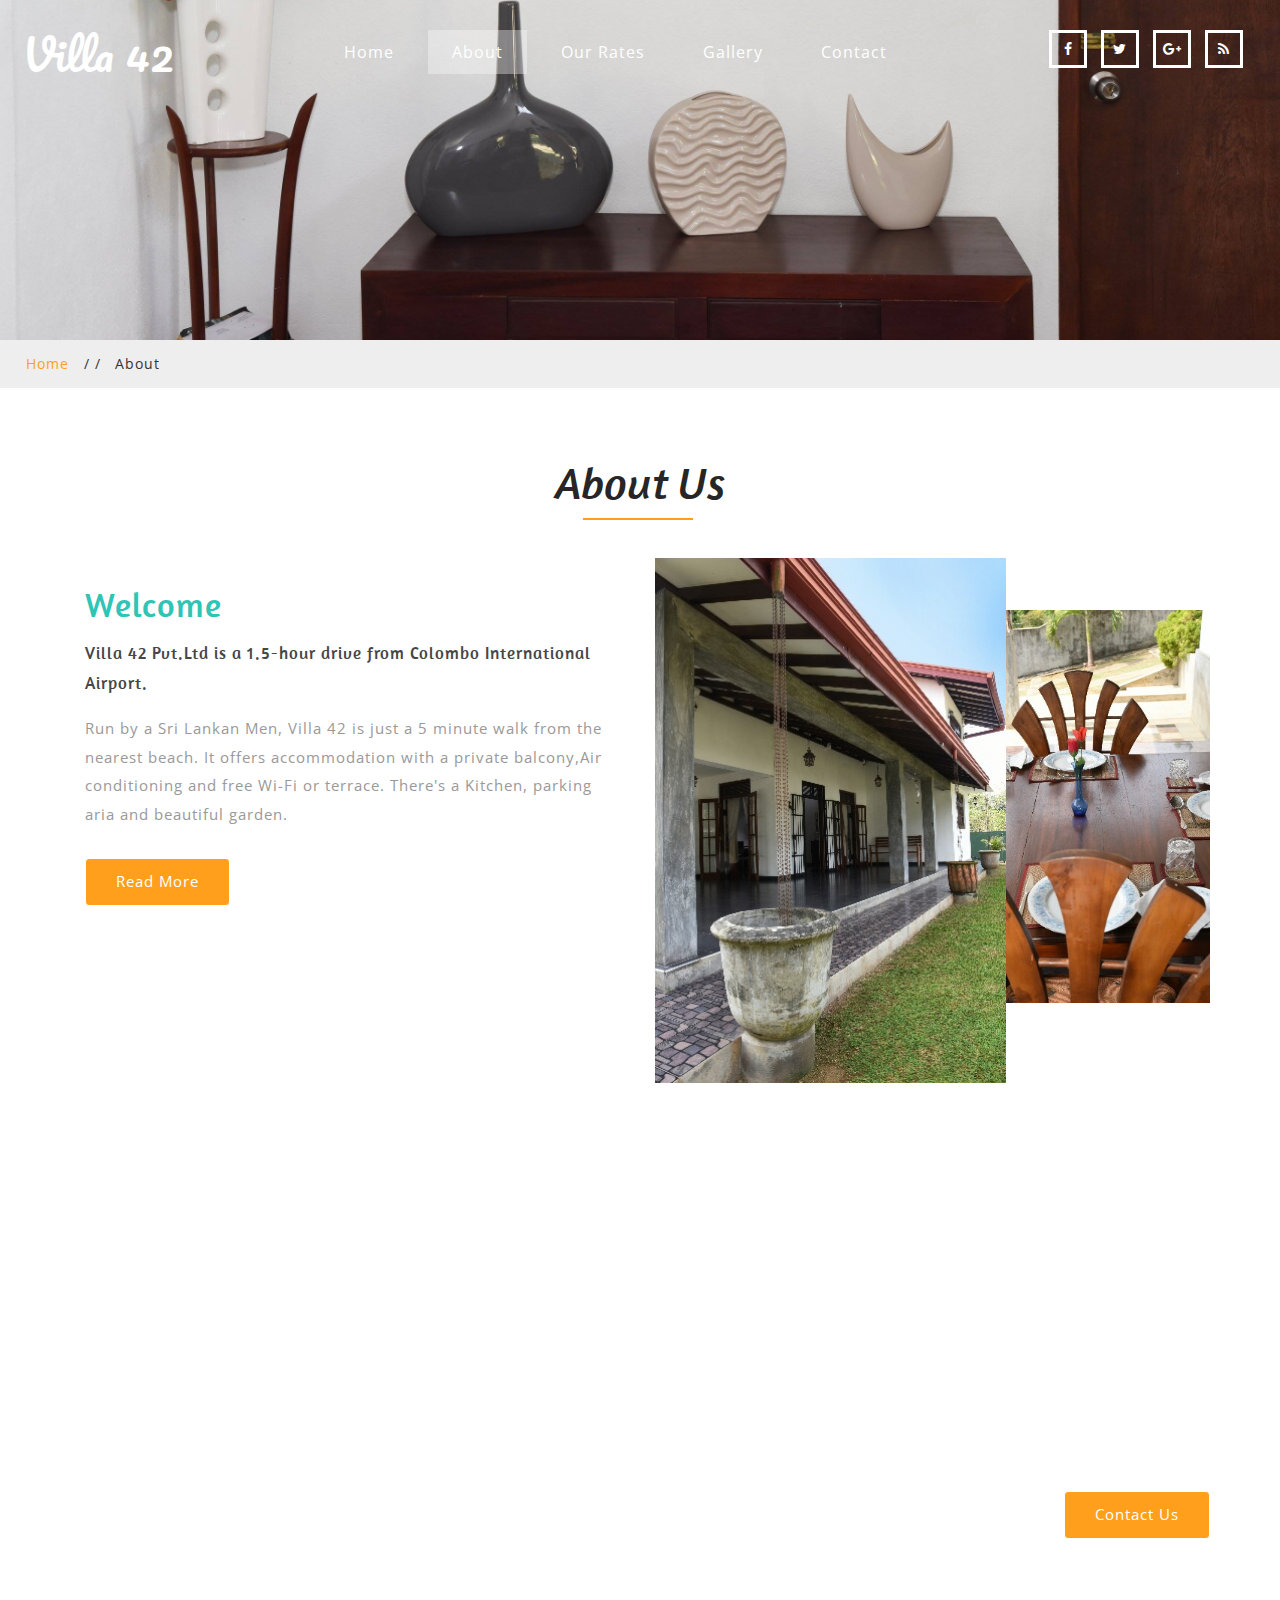
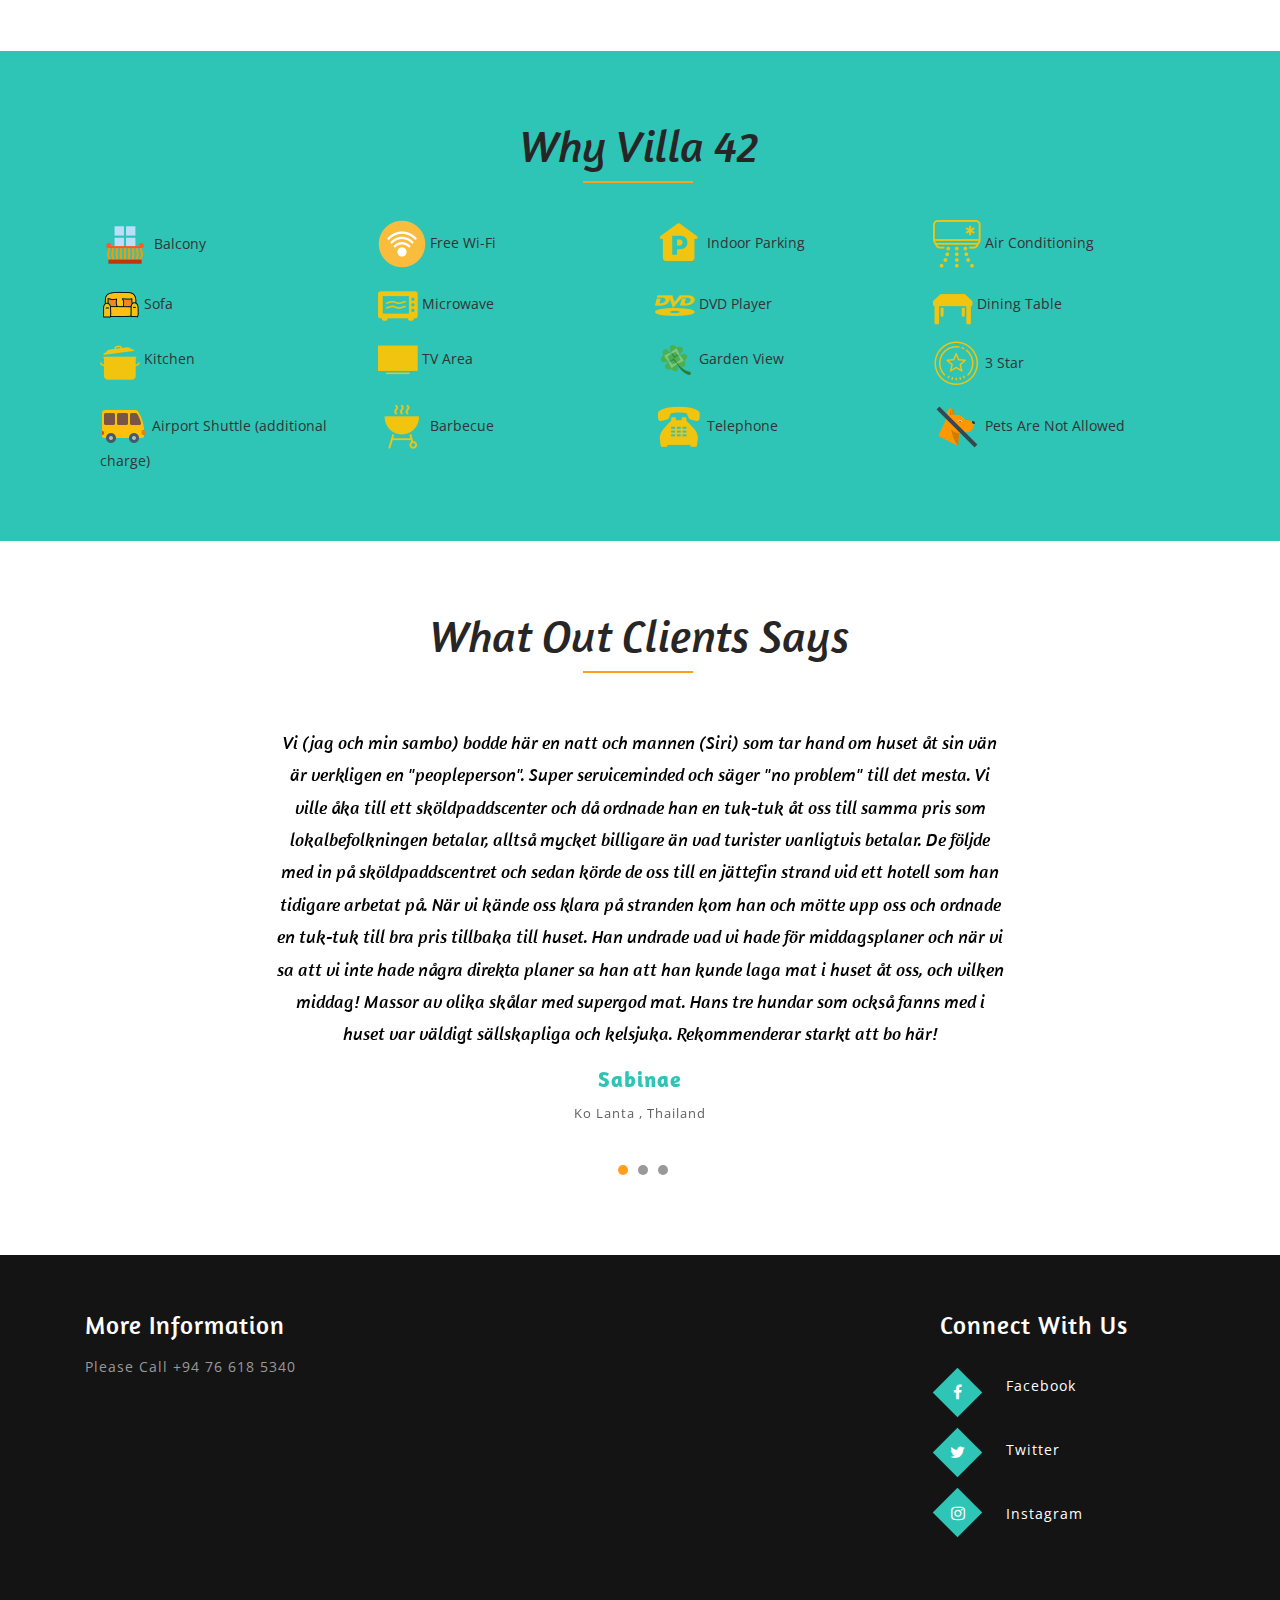
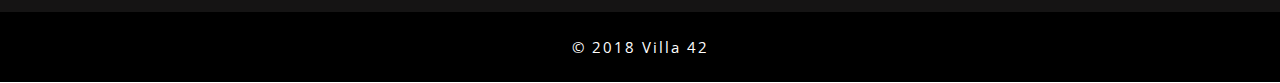
==== commit afa34526: "Update about.html" ====
--- a/about.html
+++ b/about.html
@@ -2,12 +2,17 @@
 <html lang="zxx">
 
     <head>
-        <title>Villa 42 ahungalla  Travel Category Bootstrap Responsive WebSite</title>
+        <title>About Us</title>
         <!-- Meta tag Keywords -->
         <meta name="viewport" content="width=device-width, initial-scale=1">
         <meta charset="UTF-8" />
-        <meta name="keywords" content="Villa 42 ahungalla  Travel Category Bootstrap Responsive WebSite, Android Compatible web template, Smartphone Compatible web template, free webdesigns for Nokia, Samsung, LG, SonyEricsson, Motorola web design"
+        <meta name="keywords" content="About villa 42, villa 42, how we are doing"
               />
+        <meta name="description" content="Villa 42 Pvt.Ltd is a 1.5-hour drive from Colombo International Airport.we have nice garden and out door pool also
+        All rooms are equipped with air conditioning , and free Wi-Fi. The rooms have a seating area and a private bathroom. 
+        Enjoy garden views in all rooms. A continental or Asian breakfast can be enjoyed at the property. 
+        A variety of popular activities are available in the area around the property, including cycling and fishing. 
+        Hikkaduwa is 21 km from the accommodation, while Bentota is 13 km away." />
         
         <script>
             addEventListener("load", function () {
@@ -482,7 +487,8 @@
             })();
         </script>
         <!-- /WhatsHelp.io widget -->
-
+<!-- Language Translator -->
+<div class="col-md-12 col-xs-12" id="ytWidget"></div><script src="https://translate.yandex.net/website-widget/v1/widget.js?widgetId=ytWidget&pageLang=en&widgetTheme=light&autoMode=false" type="text/javascript"></script>
     </body>
 
-</html>+</html>
